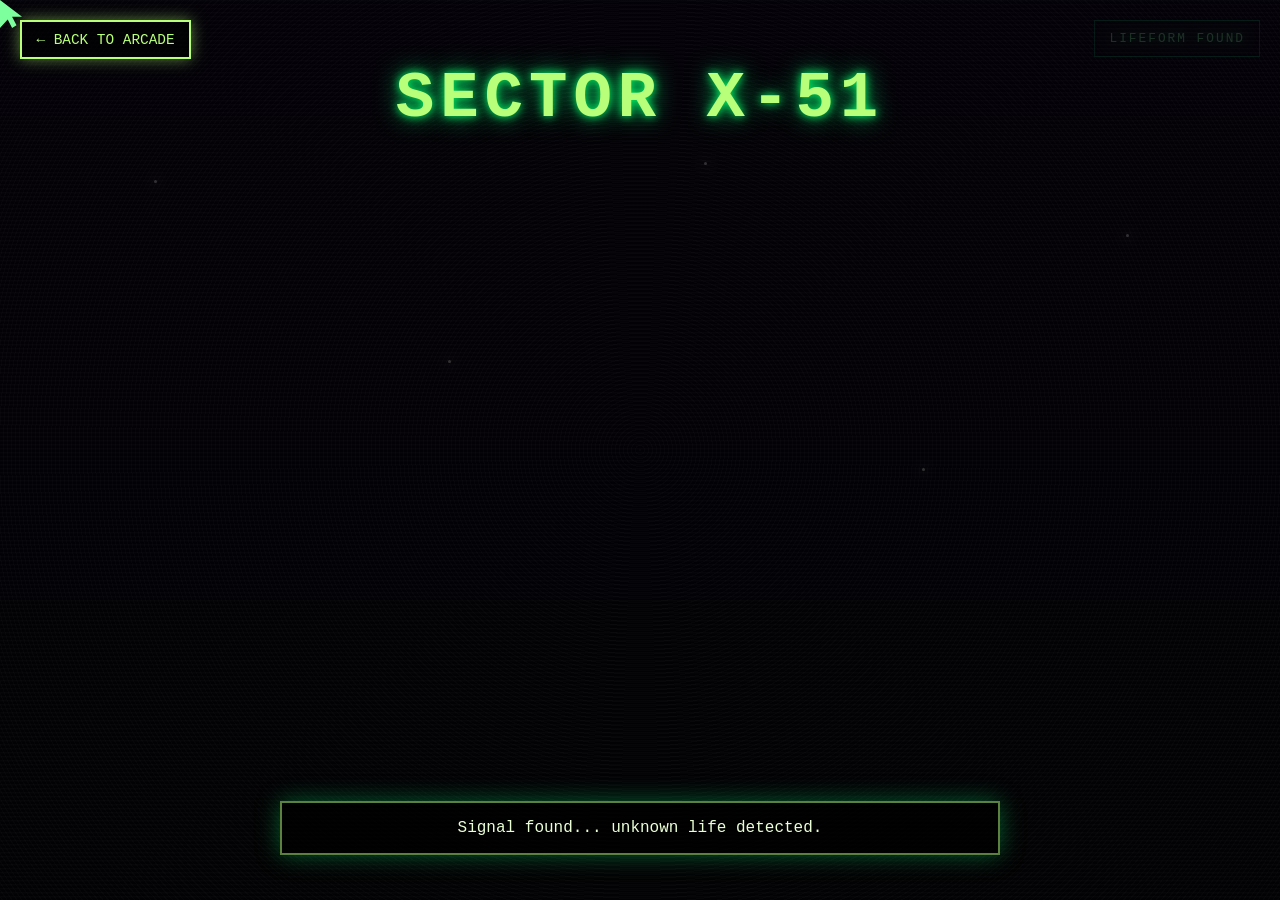
==== alien-room.html @ eb1b7b01 "Add files via upload" ====
<!DOCTYPE html>
<html lang="en">
<head>
  <meta charset="UTF-8" />
  <meta name="viewport" content="width=device-width, initial-scale=1.0"/>

  <title>Alien Room</title>

  <link rel="stylesheet" href="../arcade.css" />
</head>

<body>

  <div class="custom-cursor"></div>
  <main class="alien-room">

  <main class="alien-room">

    <div class="scanlines"></div>
    <div class="pixel-noise">
        <div class="space-stars">

  <span></span>
  <span></span>
  <span></span>
  <span></span>
  <span></span>

</div>

<div class="alien-radar">
  LIFEFORM FOUND
</div>

<audio
  id="alienAmbient"
  src="../assets/audio/alien/alien-ambient.mp3"
  loop
></audio>
    </div>

    <a href="../index.html" class="back-button">
      ← BACK TO ARCADE
    </a>

    <h1 class="alien-title">
      SECTOR X-51
    </h1>

    <div class="alien-dialogue">
      Signal found... unknown life detected.
    </div>

  </main>

  <script src="../script.js"></script>

</body>
</html>
---- arcade.css ----
* {
  margin: 0;
  padding: 0;
  box-sizing: border-box;
}

body {
  min-height: 100vh;
  overflow: hidden;
  font-family: "Courier New", monospace;
  background: #05010a;
  color: white;
}

html,
body {
  cursor: auto;
}

button,
a,
.hotspot,
.jungle-zone {
  cursor: pointer;
}

/* =========================
   PS1 LOADING SCREEN
========================= */

#loadingScreen {
  position: fixed;
  inset: 0;
  z-index: 9999;

  background: black;

  display: flex;
  justify-content: center;
  align-items: center;

  transition: opacity 1s ease;
}

.loading-content {
  text-align: center;

  color: #b8ff7a;

  font-family: "Courier New", monospace;

  font-size: 1rem;

  text-shadow:
    0 0 8px #00ff66,
    0 0 18px #00ff66;

  line-height: 2;
}

.loading-content p {
  animation: loadingBlink 1s infinite;
}

.loading-content p:nth-child(2) {
  animation-delay: 0.2s;
}

.loading-content p:nth-child(3) {
  animation-delay: 0.4s;
}

@keyframes loadingBlink {
  0%, 100% {
    opacity: 1;
  }

  50% {
    opacity: 0.4;
  }
}

.arcade-room {
  position: relative;
  width: 100vw;
  height: 100vh;
  overflow: hidden;

  background:
    radial-gradient(circle at center, rgba(255, 0, 180, 0.25), transparent 35%),
    linear-gradient(to top, #110019, #05010a 70%);
}

.arcade-room::before {
  content: "";
  position: absolute;
  inset: 0;
  background:
    radial-gradient(circle at center, rgba(255, 0, 200, 0.22), transparent 35%),
    radial-gradient(circle at bottom, rgba(0, 255, 255, 0.12), transparent 45%);
  pointer-events: none;
  z-index: 1;
}

.arcade-room::after {
  content: "";
  position: absolute;
  left: 0;
  bottom: -5%;
  width: 100%;
  height: 35%;
  background:
    linear-gradient(rgba(255,255,255,0.07) 1px, transparent 1px),
    linear-gradient(90deg, rgba(255,255,255,0.07) 1px, transparent 1px);
  background-size: 55px 55px;
  transform: perspective(450px) rotateX(60deg);
  transform-origin: bottom;
  opacity: 0.35;
  z-index: 2;
  pointer-events: none;
}

.grain {
  position: absolute;
  inset: 0;
  background-image:
    repeating-radial-gradient(circle at 10% 20%, rgba(255,255,255,0.04) 0 1px, transparent 1px 3px);
  opacity: 0.22;
  mix-blend-mode: screen;
  pointer-events: none;
  z-index: 30;
}

.fog {
  position: absolute;
  width: 70%;
  height: 35%;
  border-radius: 50%;
  background: rgba(255, 255, 255, 0.08);
  filter: blur(50px);
  pointer-events: none;
  z-index: 3;
}

.fog-one {
  left: -15%;
  bottom: 12%;
  animation: driftOne 12s ease-in-out infinite alternate;
}

.fog-two {
  right: -20%;
  top: 30%;
  animation: driftTwo 15s ease-in-out infinite alternate;
}

.neon-sign {
  position: absolute;
  top: 7%;
  left: 50%;
  transform: translateX(-50%);
  font-size: clamp(2rem, 6vw, 5rem);
  letter-spacing: 4px;
  color: #ff4fd8;
  text-align: center;
  text-shadow:
    0 0 8px #ff4fd8,
    0 0 20px #ff4fd8,
    0 0 45px #7c00ff;
  animation: flicker 3.5s infinite;
  z-index: 10;
}

.hotspot {
  position: absolute;
  border: 1px solid rgba(255,255,255,0.25);
  background: rgba(0, 0, 0, 0.28);
  color: white;
  cursor: pointer;
  border-radius: 22px;
  padding: 0.9rem;
  font-size: 4rem;
  text-decoration: none;
  backdrop-filter: blur(4px);
  box-shadow:
    0 0 18px rgba(255, 0, 200, 0.35),
    inset 0 0 18px rgba(255,255,255,0.06);
  transition: 0.25s ease;
  z-index: 15;
}

.hotspot.door {
  position: absolute;

  left: 72%;
  top: 46%;

  width: 90px;
  height: 120px;

  display: flex;
  justify-content: center;
  align-items: center;

  font-size: 4rem;

  line-height: 1;

  padding: 0;

  text-decoration: none;

  z-index: 20;
}

.hotspot:hover {
  box-shadow:
    0 0 35px rgba(0, 255, 255, 0.75),
    inset 0 0 20px rgba(255,255,255,0.1);
}

.arcade-machine {
  left: 40%;
  top: 38%;
  transform: translateX(-50%);
  font-size: 7rem;
}

.arcade-machine:hover {
  transform: translateX(-50%) scale(1.08);
}

.jungle-poster {
  left: 12%;
  top: 31%;
}

.jungle-poster:hover {
  transform: scale(1.08) rotate(-2deg);
}

.radio {
  left: 18%;
  bottom: 17%;
}

.radio:hover {
  transform: scale(1.08);
}

.npc {
  left: 50%;
  bottom: 18%;
  transform: translateX(-50%);
  font-size: 4.5rem;
  animation: floatNpc 2.5s ease-in-out infinite;
}

.npc:hover {
  transform: translateX(-50%) scale(1.1);
}

.exit-door {
  right: 12%;
  bottom: 20%;
}

.exit-door:hover {
  transform: scale(1.08);
}

.dialogue-box {
  position: absolute;
  left: 50%;
  bottom: 5%;
  transform: translateX(-50%);
  width: min(90%, 680px);
  padding: 1rem 1.2rem;
  background: rgba(0, 0, 0, 0.78);
  border: 2px solid #ff4fd8;
  border-radius: 18px;
  color: #dffcff;
  text-align: center;
  font-size: 1rem;
  line-height: 1.5;
  box-shadow: 0 0 28px rgba(255, 79, 216, 0.5);
  z-index: 25;
}

@keyframes crtFlicker {

  0% {
    opacity: 0.92;
  }

  20% {
    opacity: 1;
  }

  40% {
    opacity: 0.88;
  }

  60% {
    opacity: 0.95;
  }

  80% {
    opacity: 0.9;
  }

  100% {
    opacity: 1;
  }

}

@keyframes crtGlow {

  0%, 100% {
    box-shadow:
      0 0 12px rgba(114, 134, 77, 0.25),
      inset 0 0 15px rgba(114, 134, 77, 0.12);
  }

  50% {
    box-shadow:
      0 0 28px rgba(114, 134, 77, 0.6),
      inset 0 0 25px rgba(114, 134, 77, 0.25);
  }

}

@keyframes flicker {
  0%, 100% {
    opacity: 1;
  }

  45% {
    opacity: 0.85;
  }

  50% {
    opacity: 0.35;
  }

  55% {
    opacity: 1;
  }
}

@keyframes floatNpc {
  0%, 100% {
    translate: 0 0;
  }

  50% {
    translate: 0 -10px;
  }
}

@keyframes driftOne {
  from {
    transform: translateX(0);
  }

  to {
    transform: translateX(120px);
  }
}

@keyframes driftTwo {
  from {
    transform: translateX(0);
  }

  to {
    transform: translateX(-140px);
  }
}

@media (max-width: 700px) {
  .neon-sign {
    top: 6%;
    font-size: 2.1rem;
  }

  .hotspot {
    font-size: 2.4rem;
    padding: 0.7rem;
  }

  .arcade-machine {
    top: 35%;
    font-size: 5rem;
  }

  .jungle-poster {
    left: 7%;
    top: 30%;
  }

  .radio {
    left: 9%;
    bottom: 22%;
  }

  .exit-door {
    right: 8%;
    bottom: 23%;
  }

  .npc {
    bottom: 17%;
    font-size: 3.4rem;
  }

  .dialogue-box {
    bottom: 4%;
    font-size: 0.85rem;
  }
}

/* =========================
   JUNGLE MIX ROOM
========================= */

.jungle-room {
  position: relative;
  width: 100vw;
  height: 100vh;
  overflow: hidden;
  font-family: "Courier New", monospace;
  color: #b8ff7a;

  background:
    linear-gradient(rgba(0, 0, 0, 0.15), rgba(0, 0, 0, 0.55)),
    url("./rooms/img/ChatGPT\ Image\ May\ 17\,\ 2026\,\ 07_17_10\ PM.png") no-repeat center center/cover;

  background-size: cover;
  background-position: center;
  background-repeat: no-repeat;
}

/* CRT scanlines */
.scanlines {
  position: absolute;
  inset: 0;
  background: repeating-linear-gradient(
    to bottom,
    rgba(255, 255, 255, 0.05) 0px,
    rgba(255, 255, 255, 0.05) 1px,
    transparent 2px,
    transparent 4px
  );
  pointer-events: none;
  z-index: 20;
  opacity: 0.35;
}

/* pixel noise */
.pixel-noise {
  position: absolute;
  inset: 0;
  z-index: 21;
  pointer-events: none;
  opacity: 0.18;
  background-image:
    repeating-radial-gradient(circle, rgba(255,255,255,0.08) 0 1px, transparent 1px 4px);
  mix-blend-mode: screen;
}

/* fog glow */
.jungle-fog {
  position: absolute;
  inset: 0;
  background:
    radial-gradient(circle at 30% 70%, rgba(34, 255, 0, 0.18), transparent 35%),
    radial-gradient(circle at 80% 30%, rgba(191, 0, 255, 0.18), transparent 35%);
  filter: blur(6px);
  pointer-events: none;
  z-index: 2;
}

/* back button */
.back-button {
  position: absolute;
  top: 20px;
  left: 20px;
  z-index: 30;
  color: #b8ff7a;
  text-decoration: none;
  font-size: 0.9rem;
  background: rgba(0, 0, 0, 0.65);
  border: 2px solid #b8ff7a;
  padding: 0.6rem 0.9rem;
  box-shadow: 0 0 15px rgba(184, 255, 122, 0.5);
  transition: 0.25s ease;
}

.back-button:hover {
  background: rgba(184, 255, 122, 0.15);
  box-shadow: 0 0 20px rgba(184, 255, 122, 0.8);
}

/* title */
.jungle-title {
  position: absolute;
  top: 7%;
  left: 50%;
  transform: translateX(-50%);
  z-index: 30;
  font-size: clamp(1.7rem, 5vw, 4.2rem);
  text-align: center;
  color: #b8ff7a;
  text-shadow:
    0 0 8px #b8ff7a,
    0 0 20px #00ff66,
    3px 3px 0 #220033;
}

/* press x / tap */
.press-x {
  position: absolute;
  top: 18%;
  left: 50%;
  transform: translateX(-50%);
  z-index: 30;
  font-size: 1rem;
  color: #ffffff;
  text-shadow: 0 0 10px #00ff66;
  animation: blinkText 1.1s infinite;
}

.ps-button {
  position: absolute;
  top: 18%;
  left: 50%;
  transform: translateX(-50%);
  z-index: 40;

  background: transparent;
  border: none;

  color: #d8ffb8;
  font-family: "Courier New", monospace;
  font-size: 1rem;
  letter-spacing: 3px;

  cursor: pointer;

  text-shadow:
    0 0 6px #00ff66,
    0 0 15px #00ff66,
    0 0 25px rgba(184,255,122,0.7);

  transition: 0.25s ease;
}

.ps-button:hover {
  transform: translateX(-50%) scale(1.08);

  text-shadow:
    0 0 10px #00ff66,
    0 0 25px #00ff66,
    0 0 40px rgba(184,255,122,1);
}

.mobile-text {
  display: none;
}

/* PS1 HUD */
.ps1-hud {
  position: absolute;
  left: 20px;
  bottom: 110px;
  z-index: 31;
  display: flex;
  flex-direction: column;
  gap: 6px;
  font-size: 0.8rem;
  color: #d8ffb8;
  text-shadow: 0 0 8px #00ff66;
  background: rgba(0, 0, 0, 0.55);
  border: 1px solid rgba(184, 255, 122, 0.5);
  padding: 0.6rem 0.8rem;
}

/* clickable zones */
.jungle-zone {
  position: absolute;
  z-index: 25;

  border: 2px solid rgba(184, 255, 122, 0.18);

  background: rgba(0, 0, 0, 0.08);

  color: rgba(114, 134, 77, 0.55);

  font-size: 0.9rem;
  font-weight: bold;
  letter-spacing: 2px;

  display: flex;
  justify-content: center;
  align-items: center;

  text-shadow:
    0 0 6px rgba(114, 134, 77, 0.6);

  cursor: pointer;

  border-radius: 10px;

  transition: 0.2s ease;
}

.jungle-zone:hover {
  transform: scale(1.02);
 }

/* zones desktop */
.crt-zone {
 left: 39%;
    top: 34%;
    width: 21%;
    height: 30%;
    animation: crtFlicker 0.12s infinite, crtGlow 3s ease-in-out infinite;
}


.crt-mix-image {
  position: absolute;

  inset: 0;

  width: 100%;
  height: 100%;

  object-fit: cover;

  opacity: 0.88;

  filter:
    contrast(1.15)
    saturate(1)
    brightness(1.1);

  z-index: 1;
}


.crt-screen {
  position: relative;

  width: 100%;
  height: 100%;

  overflow: hidden;

  border-radius: 8px;

  background:
    radial-gradient(
      circle at center,
      rgba(114,134,77,0.15),
      black 85%
    );

  box-shadow:
    inset 0 0 25px rgba(114,134,77,0.25);
}

/* CRT STATIC */

.crt-static {
  position: absolute;

  inset: 0;

  z-index: 2;

  opacity: 0.08;

  background-image:
    repeating-radial-gradient(
      circle,
      rgba(255,255,255,0.08) 0 1px,
      transparent 1px 4px
    );

  animation: staticMove 0.25s infinite linear;
}

/* CRT CONTENT */

.crt-content {
  position: relative;

  z-index: 3;

  width: 100%;
  height: 100%;

  display: flex;
  flex-direction: column;

  justify-content: center;
  align-items: center;

  text-align: center;

  padding: 10px;

  color: #d8ff9e;

  text-shadow:
    0 0 10px rgba(216,255,158,0.9),
    0 0 20px rgba(216,255,158,0.45);
}

/* NOW PLAYING */

.crt-now-playing {
  font-size: 0.8rem;

  letter-spacing: 3px;

  color: #f2ffd0;

  margin-bottom: 4px;

  text-shadow:
    0 0 12px rgba(242,255,208,1);
}

/* TRACK NAME */

#crtTrackName {
  font-size: 1.3rem;

  color: white;

  margin: 4px 0;

  text-shadow:
    0 0 16px rgba(255,255,255,0.9),
    0 0 28px rgba(210,255,140,0.45);
}

/* STATUS */

.crt-status {
  font-size: 0.65rem;

  letter-spacing: 2px;

  color: rgba(255,255,255,0.8);
}

/* STATIC ANIMATION */

@keyframes staticMove {

  0% {
    transform: translateY(0px);
  }

  100% {
    transform: translateY(-4px);
  }

}

.mix-one {
  left: 18%;
  top: 45%;
  width: 14%;
  height: 18%;
}

.mix-two {
  right: 16%;
  top: 45%;
  width: 14%;
  height: 18%;
}

.boombox-zone {
  left: 39%;
  bottom: 20%;

  width: 22%;
  height: 13%;

  background:
    linear-gradient(rgba(0,0,0,0.35), rgba(0,0,0,0.35)),
    url("./rooms/img/cherry-blossom-mix.png");

  background-size: cover;
  background-position: center;
  background-repeat: no-repeat;

  border: 2px solid rgba(114,134,77,0.25);

  box-shadow:
    0 0 15px rgba(114,134,77,0.25);

  overflow: hidden;

  color: transparent;
}

.npc-zone {
  right: 26%;
  bottom: 22%;
  width: 10%;
  height: 18%;
}

.secret-zone {
  left: 5%;
  bottom: 8%;
  width: 10%;
  height: 12%;
}

/* equalizer */
.equalizer {
  position: absolute;
  right: 30px;
  bottom: 115px;
  z-index: 31;
  display: flex;
  align-items: end;
  gap: 5px;
  height: 45px;
  padding: 8px;
  background: rgba(0,0,0,0.55);
  border: 1px solid rgba(184,255,122,0.5);
}

.equalizer span {
  width: 8px;
  height: 15px;
  background: #b8ff7a;
  box-shadow: 0 0 10px #00ff66;
  animation: eqMove 0.7s infinite ease-in-out;
}

.equalizer span:nth-child(2) {
  animation-delay: 0.1s;
}

.equalizer span:nth-child(3) {
  animation-delay: 0.2s;
}

.equalizer span:nth-child(4) {
  animation-delay: 0.3s;
}

.equalizer span:nth-child(5) {
  animation-delay: 0.4s;
}

/* dialogue */
.jungle-dialogue {
  position: absolute;
  left: 50%;
  bottom: 5%;
  transform: translateX(-50%);
  width: min(90%, 720px);
  z-index: 35;
  padding: 1rem 1.2rem;
  background: rgba(0, 0, 0, 0.8);
  border: 2px solid #b8ff7a;
  color: #eaffd5;
  text-align: center;
  font-size: 1rem;
  line-height: 1.5;
  box-shadow: 0 0 25px rgba(184, 255, 122, 0.45);
}
.selected-mix {
  background: rgba(114, 134, 77, 0.35) !important;
  box-shadow:
    0 0 25px rgba(114, 134, 77, 0.9),
    inset 0 0 20px rgba(114, 134, 77, 0.4) !important;
}

/* animations */
@keyframes blinkText {
  0%, 100% {
    opacity: 1;
  }

  50% {
    opacity: 0.25;
  }
}

@keyframes eqMove {
  0%, 100% {
    height: 10px;
  }

  50% {
    height: 42px;
  }
}

/* =========================
   MOBILE
========================= */

@media (max-width: 700px) {

  .desktop-text {
    display: none;
  }

  .mobile-text {
    display: block;
  }

  .jungle-title {
    top: 9%;
    font-size: 1.8rem;
  }

  .press-x {
    top: 17%;
    font-size: 0.8rem;
  }

  .back-button {
    font-size: 0.75rem;
    padding: 0.45rem 0.65rem;
  }

  .jungle-dialogue {
    bottom: 4%;
    font-size: 0.85rem;
  }

  .ps1-hud {
    left: 12px;
    bottom: 92px;
    font-size: 0.65rem;
    padding: 0.45rem 0.6rem;
  }

  .equalizer {
    right: 12px;
    bottom: 95px;
    height: 35px;
  }

  .equalizer span {
    width: 6px;
  }

  .crt-zone {
    left: 35%;
    top: 37%;
    width: 30%;
    height: 17%;
  }

  .mix-one {
    left: 8%;
    top: 48%;
    width: 20%;
    height: 16%;
  }

  .mix-two {
    right: 8%;
    top: 48%;
    width: 20%;
    height: 16%;
  }

  .boombox-zone:hover {
  transform: scale(1.02);

  filter:
    brightness(1.08)
    contrast(1.05);

  box-shadow:
    0 0 12px rgba(114,134,77,0.18);
}

  .npc-zone {
    right: 18%;
    bottom: 25%;
    width: 16%;
    height: 16%;
  }

  .secret-zone {
    left: 3%;
    bottom: 9%;
    width: 16%;
    height: 10%;
  }
}

* {
  cursor: url("./rooms/img/assets/images/olive-ps1-cursor.png"), auto !important;
}

* {
  cursor: none !important;
}

.custom-cursor {
  position: fixed;

  width: 22px;
  height: 28px;

  background: white;

  clip-path:
    polygon(
      0 0,
      0 100%,
      35% 70%,
      55% 100%,
      75% 90%,
      55% 60%,
      100% 60%
    );

  z-index: 99999;

  pointer-events: none;

  transition:
    background 0.2s ease,
    filter 0.2s ease;

  filter:
    drop-shadow(0 0 5px rgba(255,255,255,0.7));
}

.custom-cursor {
  position: fixed;

  width: 22px;
  height: 28px;

  background: white;

  clip-path:
    polygon(
      0 0,
      0 100%,
      35% 70%,
      55% 100%,
      75% 90%,
      55% 60%,
      100% 60%
    );

  z-index: 99999;

  pointer-events: none;

  transition:
    background 0.2s ease,
    filter 0.2s ease;

  filter:
    drop-shadow(0 0 5px rgba(255,255,255,0.7));
}

/* MAIN ROOM */

body:has(.arcade-room) .custom-cursor {
  background: #ff66d9;

  filter:
    drop-shadow(0 0 8px rgba(255,0,200,0.9));
}

body:has(.rhythm-room) .custom-cursor {
  background: #ffcf7a;

  filter:
    drop-shadow(0 0 8px rgba(255,180,80,0.9));
}

body:has(.depth-room) .custom-cursor {
  background: #b4d9ff;

  filter:
    drop-shadow(0 0 8px rgba(180,220,255,0.9));
}

body:has(.alien-room) .custom-cursor {
  background: #7dff9e;

  filter:
    drop-shadow(0 0 8px rgba(0,255,120,0.9));
}
/* =========================
   VHS / FIREFLY PARTICLES
========================= */

.vhs-particles {
  position: absolute;

  inset: 0;

  z-index: 4;

  pointer-events: none;

  overflow: hidden;
}

.vhs-particles span {
  position: absolute;

  width: 6px;
  height: 6px;

  background: rgba(210, 255, 140, 0.85);

  border-radius: 50%;

  filter: blur(2px);

  box-shadow:
    0 0 12px rgba(210,255,140,0.8),
    0 0 22px rgba(210,255,140,0.45);

  animation:
    floatParticle 9s infinite linear,
    particlePulse 3s infinite ease-in-out;
}

/* particle positions */

.vhs-particles span:nth-child(1) {
  left: 10%;
  top: 80%;
  animation-delay: 0s;
}

.vhs-particles span:nth-child(2) {
  left: 25%;
  top: 65%;
  animation-delay: 1.5s;
}

.vhs-particles span:nth-child(3) {
  left: 40%;
  top: 90%;
  animation-delay: 3s;
}

.vhs-particles span:nth-child(4) {
  left: 60%;
  top: 70%;
  animation-delay: 0.8s;
}

.vhs-particles span:nth-child(5) {
  left: 75%;
  top: 85%;
  animation-delay: 2.2s;
}

.vhs-particles span:nth-child(6) {
  left: 88%;
  top: 75%;
  animation-delay: 4s;
}

.vhs-particles span:nth-child(7) {
  left: 50%;
  top: 78%;
  animation-delay: 5s;
}

/* floating movement */

@keyframes floatParticle {

  0% {
    transform:
      translateY(0)
      translateX(0);

    opacity: 0;
  }

  15% {
    opacity: 0.85;
  }

  100% {
    transform:
      translateY(-420px)
      translateX(35px);

    opacity: 0;
  }

}

/* glowing pulse */

@keyframes particlePulse {

  0%, 100% {

    box-shadow:
      0 0 8px rgba(210,255,140,0.45),
      0 0 18px rgba(210,255,140,0.25);

  }

  50% {

    box-shadow:
      0 0 16px rgba(210,255,140,1),
      0 0 32px rgba(210,255,140,0.65);

  }

}

/* =========================
   RHYTHM ROOM
========================= */

.rhythm-room {
  position: relative;

  width: 100vw;
  height: 100vh;

  overflow: hidden;

  font-family: "Courier New", monospace;

  background:
    linear-gradient(
      rgba(255,180,80,0.15),
      rgba(255,120,0,0.25)
    ),
    url("./rooms/img/beachlove.png") no-repeat center center/cover;

  color: #ffe8b8;
}

/* TITLE */

.rhythm-title {
  position: absolute;

  top: 4%;
  left: 50%;

  transform: translateX(-50%);

  z-index: 30;

  font-size: clamp(2rem, 5vw, 4.5rem);

  letter-spacing: 6px;

  color: #fff2c4;

  text-shadow:
    0 0 12px rgba(255,220,120,0.9),
    0 0 25px rgba(255,150,0,0.6);
}

/* MAIN SCREEN */

/* JUKEBOX SCREEN */

.jukebox-screen {
  position: absolute;

  left: 50%;
  top: 52%;

  transform: translate(-50%, -50%);

  width: 760px;
  height: 620px;

  background:
    linear-gradient(
      rgba(0,0,0,0.55),
      rgba(0,0,0,0.75)
    );

  border:
    3px solid rgba(255,220,120,0.4);

  border-radius: 22px;

  box-shadow:
    0 0 35px rgba(255,180,80,0.35);

  display: flex;

  flex-direction: column;

  justify-content: center;
  align-items: center;

  gap: 18px;

  z-index: 20;

  backdrop-filter: blur(6px);
}

/* SCREEN DISPLAY */

.music-display {
  position: relative;

  width: 92%;
  height: 78%;

  overflow: hidden;

  border-radius: 14px;

  border:
    2px solid rgba(255,220,120,0.35);

  box-shadow:
    inset 0 0 18px rgba(255,180,80,0.15),
    0 0 20px rgba(255,180,80,0.2);

  background: black;
}

/* IMAGE */

.music-display img {
  width: 100%;
  height: 100%;

  object-fit: cover;

  object-position: center;

  display: block;

  border-radius: 12px;

  image-rendering: pixelated;

  opacity: 0.98;
}

.music-display img {
  width: 100%;
  height: 100%;

  object-fit: cover;

  object-position: center;

  display: block;

  border-radius: 12px;

  image-rendering: pixelated;

  opacity: 0.98;
}

/* TRACK TEXT */

#rhythmTrack {
  position: absolute;

  bottom: 12px;
  left: 50%;

  transform: translateX(-50%);

  width: 90%;

  text-align: center;

  font-size: 1rem;

  color: white;

  text-shadow:
    0 0 10px rgba(255,220,120,0.8);

  letter-spacing: 2px;
}

/* ARROWS */
.arrow {
  position: absolute;

  top: 50%;

  transform: translateY(-50%);

  width: 90px;
  height: 90px;

  border-radius: 50%;

  border:
    2px solid rgba(255,220,120,0.4);

  background:
    rgba(0,0,0,0.55);

  color: #ffe8b8;

  font-size: 2.2rem;

  cursor: pointer;

  transition: 0.2s ease;

  text-shadow:
    0 0 10px rgba(255,220,120,0.8);

  box-shadow:
    0 0 18px rgba(255,180,80,0.25);

  z-index: 50;
}

.arrow:hover {
  transform:
    translateY(-50%)
    scale(1.08);

  color: white;

  box-shadow:
    0 0 25px rgba(255,200,120,0.5);
}

.left-arrow {
  left: -120px;
}

.right-arrow {
  right: -120px;
}
/* DIALOGUE */

.rhythm-dialogue {
  position: absolute;

  left: 50%;
  bottom: 1%;

  transform: translateX(-50%);

  width: min(90%, 680px);

  padding: 1rem 1.2rem;

  background: rgba(0,0,0,0.65);

  border:
    2px solid rgba(255,220,120,0.4);

  border-radius: 16px;

  color: #fff2c4;

  text-align: center;

  box-shadow:
    0 0 22px rgba(255,180,80,0.25);

  z-index: 25;
}

/* =========================
   SONG TRANSITION
========================= */

.music-display img {
  width: 100%;
  height: 100%;

  object-fit: cover;

  object-position: center;

  display: block;

  border-radius: 12px;

  image-rendering: pixelated;

  opacity: 0.98;

  transition:
    opacity 0.35s ease,
    transform 0.35s ease,
    filter 0.35s ease;
}

/* FLASH EFFECT */

.music-display.flash img {
  opacity: 0.25;

  transform: scale(1.03);

  filter:
    brightness(1.35)
    saturate(1.3);
}

/* FREE PLAY */

.free-play {
  position: fixed !important;

  top: 30px !important;
  right: 35px !important;

  z-index: 99999 !important;

  font-size: 1rem;

  color: #ffcf7a;

  letter-spacing: 3px;

  text-shadow:
    0 0 10px rgba(255,190,90,0.95),
    0 0 22px rgba(255,140,40,0.65),
    0 0 40px rgba(255,120,0,0.35);

  animation: freePlayBlink 1.2s infinite;

  pointer-events: none;
}

@keyframes freePlayBlink {

  0% {
    opacity: 1;
  }

  50% {
    opacity: 0.35;
  }

  100% {
    opacity: 1;
  }

}

/* =========================
   ARCADE INFO
========================= */

.arcade-info {
  position: absolute;

  left: 20px;
  bottom: 18px;

  display: flex;

  flex-direction: column;

  gap: 6px;

  z-index: 60;

  color: #fff0ba;

  font-size: 0.8rem;

  letter-spacing: 2px;

  text-shadow:
    0 0 12px rgba(255,220,120,0.8);
}

.arcade-info span {
  background: rgba(0,0,0,0.45);

  padding: 6px 10px;

  border-radius: 8px;

  border:
    1px solid rgba(255,220,120,0.25);
}

/* =========================
   SEAGULLS
========================= */

.seagulls {
  position: absolute;

  inset: 0;

  pointer-events: none;

  z-index: 5;
}

.seagulls span {
  position: absolute;

  color: rgba(255,255,255,0.85);

  font-size: 1.8rem;

  text-shadow:
    0 0 10px rgba(255,255,255,0.45);

  animation: flyAcross linear infinite;
}

/* BIRD 1 */

.seagulls span:nth-child(1) {

  top: 14%;

  animation-duration: 18s;

}

/* BIRD 2 */

.seagulls span:nth-child(2) {

  top: 24%;

  animation-duration: 24s;

  animation-delay: 4s;

}

/* BIRD 3 */

.seagulls span:nth-child(3) {

  top: 18%;

  animation-duration: 20s;

  animation-delay: 8s;

}

/* FLYING */

@keyframes flyAcross {

  0% {

    transform:
      translateX(-200px);

    opacity: 0;

  }

  10% {

    opacity: 1;

  }

  90% {

    opacity: 1;

  }

  100% {

    transform:
      translateX(120vw);

    opacity: 0;

  }
}

/* =========================
   RHYTHM ROOM POLISH
========================= */

.jukebox-screen {
  animation: softJukeboxGlow 3s infinite ease-in-out;
}

.screen-pulse {
  transform: translate(-50%, -50%) scale(1.02) !important;
  filter: brightness(1.15);
}

@keyframes softJukeboxGlow {
  0%, 100% {
    box-shadow:
      0 0 35px rgba(255,180,80,0.35);
  }

  50% {
    box-shadow:
      0 0 55px rgba(255,190,90,0.55);
  }
}

/* CLOUDS */

.moving-clouds {
  position: absolute;
  inset: 0;
  pointer-events: none;
  z-index: 4;
  overflow: hidden;
}

.moving-clouds span {
  position: absolute;
  width: 180px;
  height: 55px;
  background: rgba(255, 235, 190, 0.28);
  border-radius: 50%;
  filter: blur(18px);
  animation: cloudDrift 26s linear infinite;
}

.moving-clouds span:nth-child(1) {
  top: 14%;
  left: -220px;
}

.moving-clouds span:nth-child(2) {
  top: 28%;
  left: -320px;
  animation-delay: 8s;
}

.moving-clouds span:nth-child(3) {
  top: 20%;
  left: -420px;
  animation-delay: 15s;
}

@keyframes cloudDrift {
  from {
    transform: translateX(0);
  }

  to {
    transform: translateX(140vw);
  }
}

/* PIXEL DANCERS */

.pixel-dancers {
  position: absolute;
  left: 50%;
  bottom: 13%;
  transform: translateX(-50%);
  z-index: 55;
  display: flex;
  gap: 28px;
  font-size: 2.2rem;
  pointer-events: none;
}

.pixel-dancers span {
  animation: dancerBounce 0.65s infinite ease-in-out;
  filter: drop-shadow(0 0 8px rgba(255,190,90,0.7));
}

.pixel-dancers span:nth-child(2) {
  animation-delay: 0.25s;
}

@keyframes dancerBounce {
  0%, 100% {
    transform: translateY(0);
  }

  50% {
    transform: translateY(-10px);
  }
}

/* =========================
   DEPTH ROOM
========================= */

.depth-room {
  position: relative;

  width: 100vw;
  height: 100vh;

  overflow: hidden;

  background:
    radial-gradient(
      circle at center,
      rgba(40,40,60,0.8),
      black 80%
    );

  perspective: 1200px;
}

/* BACKGROUND */

.depth-background {
  position: absolute;

  inset: 0;

  background:
    url("./rooms/img/depth-bg.png")
    no-repeat center center/cover;

  opacity: 0.55;

  transform:
    scale(1.08);

  transition:
    transform 0.2s ease;
}

/* DEPTH LAYERS */

.depth-layer {
  position: absolute;

  inset: 0;

  pointer-events: none;

  transition:
    transform 0.15s ease;
}

.layer-one {
  background:
    radial-gradient(
      circle,
      rgba(120,180,255,0.12),
      transparent 60%
    );

  mix-blend-mode: screen;
}

.layer-two {
  background:
    linear-gradient(
      rgba(255,255,255,0.03),
      transparent
    );

  opacity: 0.6;
}

.layer-three {
  backdrop-filter: blur(2px);
}

/* LIGHT */

.depth-light {
  position: absolute;

  width: 420px;
  height: 420px;

  border-radius: 50%;

  background:
    radial-gradient(
      circle,
      rgba(180,220,255,0.18),
      transparent 70%
    );

  filter: blur(30px);

  left: 50%;
  top: 50%;

  transform:
    translate(-50%, -50%);
}

/* TITLE */

.depth-title {
  position: absolute;

  top: 10%;
  left: 50%;

  transform: translateX(-50%);

  color: white;

  font-size: clamp(2rem, 5vw, 5rem);

  letter-spacing: 8px;

  text-shadow:
    0 0 20px rgba(180,220,255,0.45);

  z-index: 30;
}

/* TEXT */

.depth-text {
  position: absolute;

  bottom: 12%;

  left: 50%;

  transform: translateX(-50%);

  color: rgba(255,255,255,0.8);

  letter-spacing: 3px;

  font-size: 1rem;

  z-index: 30;
}

/* =========================
   DEPTH ROOM EXTRAS
========================= */

.depth-room {
  animation: breathingRoom 6s infinite ease-in-out;
}

.depth-floating {
  position: absolute;
  inset: 0;
  z-index: 12;
  pointer-events: none;
}

.depth-floating span {
  position: absolute;
  color: rgba(180, 220, 255, 0.55);
  font-size: 3rem;
  text-shadow: 0 0 20px rgba(180,220,255,0.7);
  animation: floatDepth 8s infinite ease-in-out;
}

.depth-floating span:nth-child(1) {
  left: 18%;
  top: 30%;
}

.depth-floating span:nth-child(2) {
  right: 20%;
  top: 38%;
  animation-delay: 1.4s;
}

.depth-floating span:nth-child(3) {
  left: 35%;
  bottom: 22%;
  animation-delay: 2.6s;
}

.depth-floating span:nth-child(4) {
  right: 35%;
  bottom: 28%;
  animation-delay: 3.8s;
}

.depth-messages {
  position: absolute;
  left: 30px;
  bottom: 30px;
  z-index: 40;
  color: rgba(255,255,255,0.75);
  font-size: 0.8rem;
  letter-spacing: 2px;
  line-height: 1.8;
  text-shadow: 0 0 12px rgba(180,220,255,0.5);
}

.depth-messages p {
  opacity: 0;
  animation: messageFade 9s infinite;
}

.depth-messages p:nth-child(2) {
  animation-delay: 3s;
}

.depth-messages p:nth-child(3) {
  animation-delay: 6s;
}

@keyframes breathingRoom {
  0%, 100% {
    filter: brightness(1);
  }

  50% {
    filter: brightness(1.12);
  }
}

@keyframes floatDepth {
  0%, 100% {
    transform: translateY(0) rotate(0deg);
  }

  50% {
    transform: translateY(-28px) rotate(8deg);
  }
}

@keyframes messageFade {
  0%, 100% {
    opacity: 0;
  }

  20%, 45% {
    opacity: 1;
  }
}

.page-transition {
  position: fixed;
  inset: 0;
  background: black;
  z-index: 999999;
  pointer-events: none;
  opacity: 1;
  animation: pageFadeIn 1.1s ease forwards;
}

@keyframes pageFadeIn {
  from {
    opacity: 1;
  }

  to {
    opacity: 0;
  }
}

/* =========================
   ALIEN ROOM
========================= */

.alien-room {
  position: relative;

  width: 100vw;
  height: 100vh;

  overflow: hidden;

  font-family: "Courier New", monospace;

  background:
    linear-gradient(
      rgba(0,0,0,0.15),
      rgba(0,0,0,0.45)
    ),
    url("./rooms/img/alien-bg.png")
    no-repeat center center/cover;

  color: #b8ff7a;
}

/* TITLE */

.alien-title {
  position: absolute;

  top: 7%;
  left: 50%;

  transform: translateX(-50%);

  z-index: 30;

  font-size: clamp(2rem, 5vw, 5rem);

  letter-spacing: 6px;

  color: #b8ff7a;

  text-shadow:
    0 0 10px #00ff66,
    0 0 25px rgba(0,255,120,0.7);
}

/* DIALOGUE */

.alien-dialogue {
  position: absolute;

  left: 50%;
  bottom: 5%;

  transform: translateX(-50%);

  width: min(90%, 720px);

  padding: 1rem 1.2rem;

  background: rgba(0,0,0,0.75);

  border:
    2px solid rgba(184,255,122,0.5);

  color: #eaffd5;

  text-align: center;

  box-shadow:
    0 0 25px rgba(0,255,120,0.35);

  z-index: 35;
}

/* =========================
   ALIEN STARS
========================= */

.space-stars {
  position: absolute;

  inset: 0;

  overflow: hidden;

  pointer-events: none;

  z-index: 5;
}

.space-stars span {
  position: absolute;

  width: 3px;
  height: 3px;

  border-radius: 50%;

  background: white;

  box-shadow:
    0 0 10px white;

  animation:
    starFloat linear infinite;
}

.space-stars span:nth-child(1) {
  left: 12%;
  top: 20%;
  animation-duration: 8s;
}

.space-stars span:nth-child(2) {
  left: 35%;
  top: 40%;
  animation-duration: 12s;
}

.space-stars span:nth-child(3) {
  left: 55%;
  top: 18%;
  animation-duration: 10s;
}

.space-stars span:nth-child(4) {
  left: 72%;
  top: 52%;
  animation-duration: 14s;
}

.space-stars span:nth-child(5) {
  left: 88%;
  top: 26%;
  animation-duration: 9s;
}

@keyframes starFloat {

  0%, 100% {
    transform: translateY(0);
    opacity: 0.6;
  }

  50% {
    transform: translateY(-12px);
    opacity: 1;
  }

}

/* RADAR */

.alien-radar {
  position: absolute;

  top: 20px;
  right: 20px;

  z-index: 40;

  padding: 10px 14px;

  background:
    rgba(0,0,0,0.7);

  border:
    1px solid rgba(0,255,120,0.5);

  color:
    #7dff9e;

  letter-spacing: 2px;

  font-size: 0.8rem;

  text-shadow:
    0 0 12px rgba(0,255,120,0.8);

  animation:
    radarBlink 1.5s infinite;
}

@keyframes radarBlink {

  0%, 100% {
    opacity: 1;
  }

  50% {
    opacity: 0.45;
  }

}

.hotspot.alien {
  position: absolute;

  left: 58%;
  top: 22%;

  width: 90px;
  height: 90px;

  display: flex;
  justify-content: center;
  align-items: center;

  font-size: 4rem;

  line-height: 1;

  padding: 0;

  text-decoration: none;

  z-index: 20;
}

/* =========================
   FLOATING HOTSPOTS
========================= */

.hotspot {
  animation:
    floatHotspot 3.2s ease-in-out infinite;
}

/* EACH ICON DIFFERENT TIMING */

.arcade-machine {
  animation-delay: 0s;
}

.jungle-poster {
  animation-delay: 0.5s;
}

.alien {
  animation-delay: 1s;
}

.radio {
  animation-delay: 1.5s;
}

.door {
  animation-delay: 2s;
}

/* FLOAT */

@keyframes floatHotspot {

  0%, 100% {
    transform: translateY(0px);
  }

  50% {
    transform: translateY(-10px);
  }

}

/* =========================
   MOBILE
========================= */

@media (max-width: 768px) {

  /* MAIN TITLE */

  .neon-sign,
  .jungle-title,
  .rhythm-title,
  .depth-title,
  .alien-title {

    font-size: 2rem;

    text-align: center;

    width: 90%;
  }

  /* HOTSPOTS */

  .hotspot {

    font-size: 2.5rem;

    padding: 0.6rem;
  }

  /* MAIN ROOM ICONS */

  .arcade-machine {
    left: 12%;
    top: 52%;
  }

  .jungle-poster {
    left: 70%;
    top: 58%;
  }

  .alien {
    left: 68%;
    top: 18%;
  }

  .radio {
    left: 18%;
    top: 72%;
  }

  .door {
    left: 42%;
    top: 34%;
  }

  /* DIALOGUE BOXES */

  .dialogue-box,
  .jungle-dialogue,
  .rhythm-dialogue,
  .alien-dialogue {

    width: 88%;

    font-size: 0.9rem;

    bottom: 20px;

    left: 50%;

    transform: translateX(-50%);
  }

  /* JUKEBOX */

  .jukebox-screen {

    width: 92%;

    height: 58%;

    top: 52%;
  }

  .music-display {

    width: 92%;

    height: 72%;
  }

  /* ARROWS */

  .arrow {

    width: 65px;
    height: 65px;

    font-size: 1.4rem;
  }

  .left-arrow {

    left: -18px;
  }

  .right-arrow {

    right: -18px;
  }

  /* BPM + FREE PLAY */

  .arcade-info {

    left: 10px;

    bottom: 10px;

    font-size: 0.65rem;
  }

  .free-play {

    top: 14px !important;

    right: 14px !important;

    font-size: 0.75rem;
  }

  /* DEPTH TEXT */

  .depth-text {

    width: 90%;

    text-align: center;

    font-size: 0.9rem;
  }

  /* ALIEN RADAR */

  .alien-radar {

    font-size: 0.65rem;

    padding: 8px 10px;
  }

}
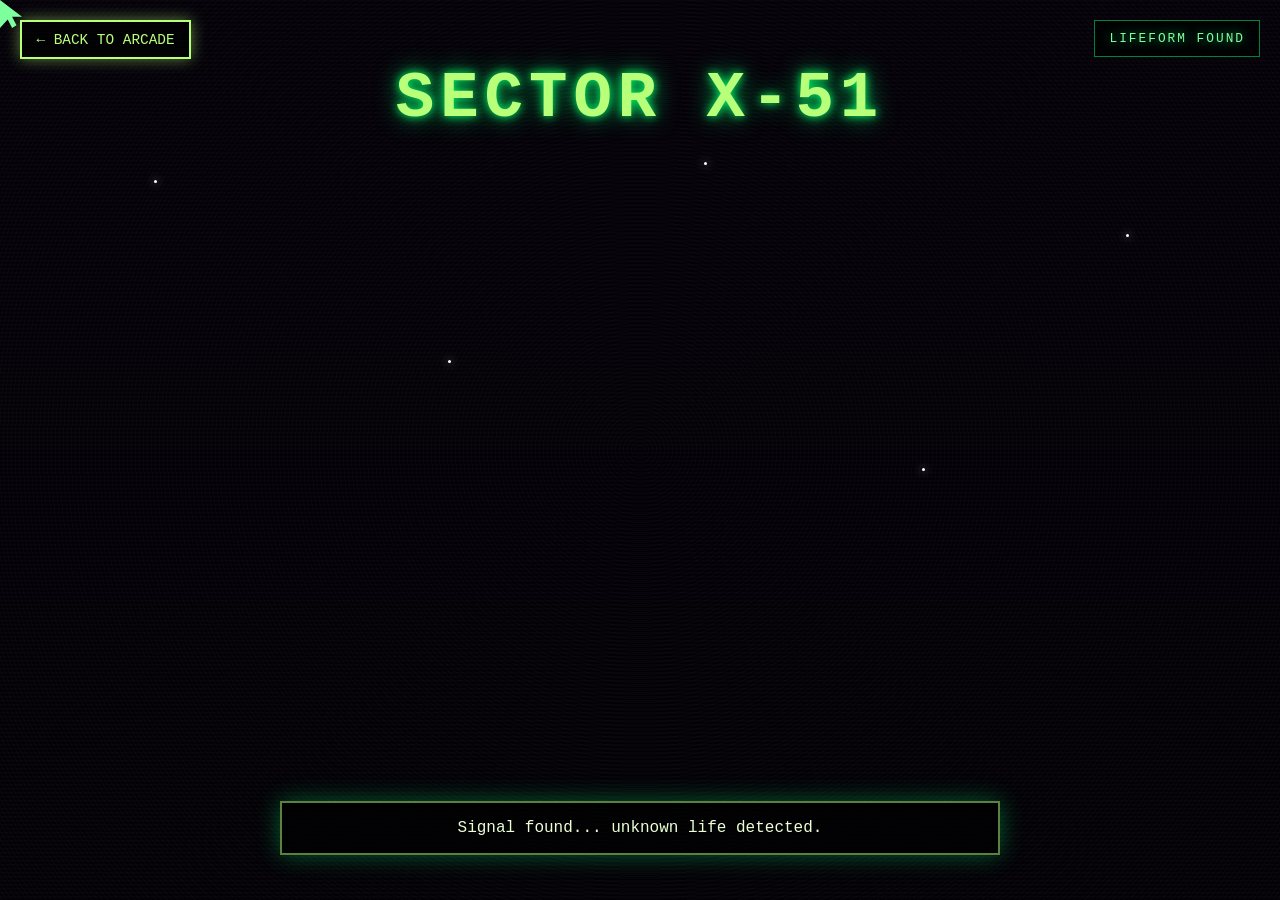
==== commit 99d10ec1: "Update alien-room.html" ====
--- a/alien-room.html
+++ b/alien-room.html
@@ -12,32 +12,29 @@
 <body>
 
   <div class="custom-cursor"></div>
-  <main class="alien-room">
 
   <main class="alien-room">
 
     <div class="scanlines"></div>
-    <div class="pixel-noise">
-        <div class="space-stars">
+    <div class="pixel-noise"></div>
 
-  <span></span>
-  <span></span>
-  <span></span>
-  <span></span>
-  <span></span>
+    <div class="space-stars">
+      <span></span>
+      <span></span>
+      <span></span>
+      <span></span>
+      <span></span>
+    </div>
 
-</div>
+    <div class="alien-radar">
+      LIFEFORM FOUND
+    </div>
 
-<div class="alien-radar">
-  LIFEFORM FOUND
-</div>
-
-<audio
-  id="alienAmbient"
-  src="../assets/audio/alien/alien-ambient.mp3"
-  loop
-></audio>
-    </div>
+    <audio
+      id="alienAmbient"
+      src="../assets/audio/alien/alien-ambient.mp3"
+      loop
+    ></audio>
 
     <a href="../index.html" class="back-button">
       ← BACK TO ARCADE
@@ -56,4 +53,4 @@
   <script src="../script.js"></script>
 
 </body>
-</html>+</html>
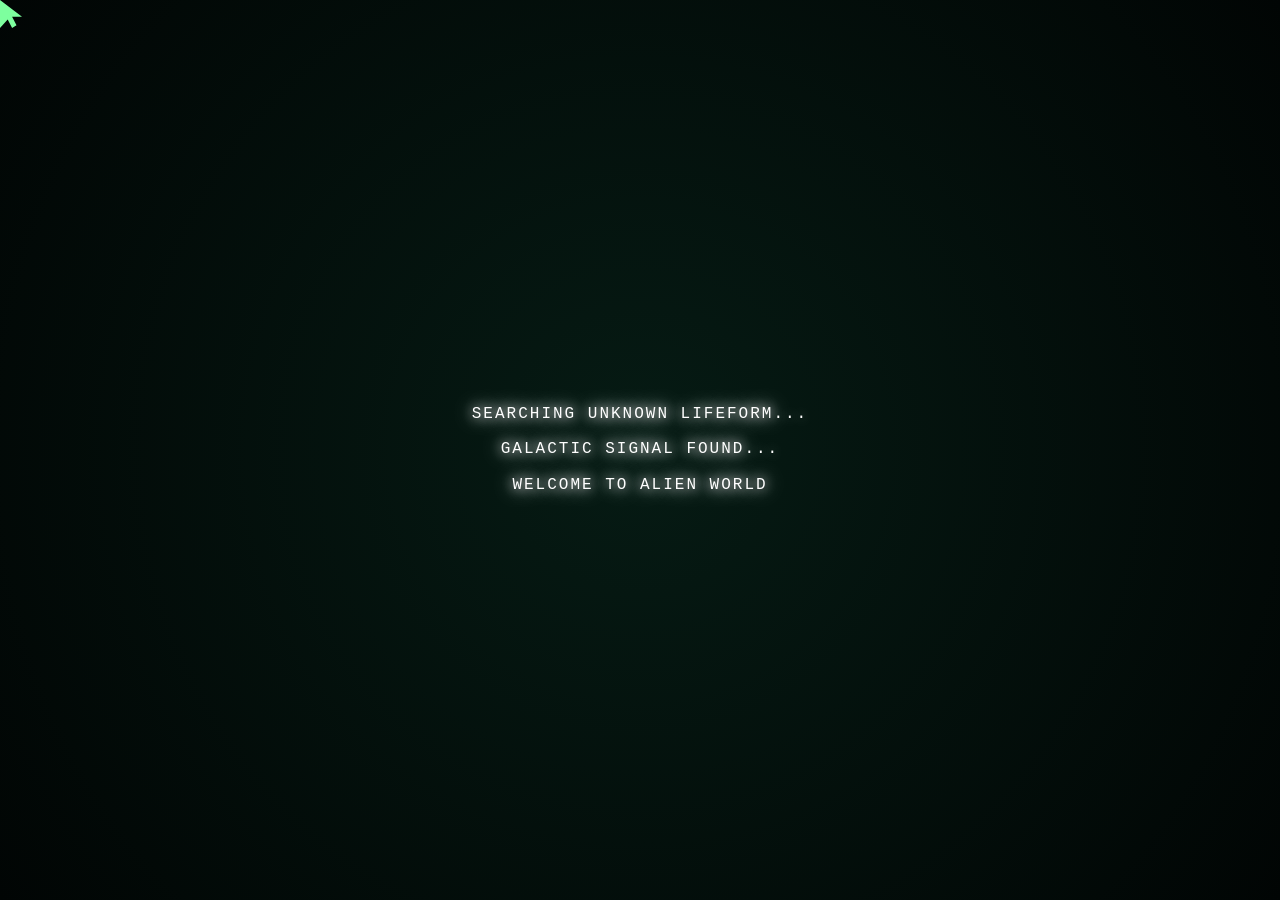
==== commit fe872c12: "Add files via upload" ====
--- a/alien-room.html
+++ b/alien-room.html
@@ -10,6 +10,16 @@
 </head>
 
 <body>
+
+  <div class="room-loader alien-loader">
+
+  <div id="roomLoader" class="room-loader alien-loader">
+  <div class="room-loader-content">
+    <p>SEARCHING UNKNOWN LIFEFORM...</p>
+    <p>GALACTIC SIGNAL FOUND...</p>
+    <p>WELCOME TO ALIEN WORLD</p>
+  </div>
+</div>
 
   <div class="custom-cursor"></div>
 
@@ -32,7 +42,7 @@
 
     <audio
       id="alienAmbient"
-      src="../assets/audio/alien/alien-ambient.mp3"
+      src="./asset audio/alien-world.mp3"
       loop
     ></audio>
 
@@ -53,4 +63,4 @@
   <script src="../script.js"></script>
 
 </body>
-</html>
+</html>
--- a/arcade.css
+++ b/arcade.css
@@ -1,93 +1,166 @@
+/* =========================
+   DREAM ARCADE - CLEAN STABLE CSS
+   Replace your whole arcade.css with this file.
+========================= */
+
 * {
   margin: 0;
   padding: 0;
   box-sizing: border-box;
 }
 
+html,
+body {
+  width: 100%;
+  min-height: 100%;
+}
+
 body {
   min-height: 100vh;
+  min-height: 100svh;
   overflow: hidden;
   font-family: "Courier New", monospace;
   background: #05010a;
   color: white;
 }
 
-html,
-body {
-  cursor: auto;
+@media screen and (min-width: 1025px) {
+  * {
+    cursor: none !important;
+  }
+}
+
+@media screen and (max-width: 1024px) {
+  * {
+    cursor: auto !important;
+  }
+
+  .custom-cursor {
+    display: none !important;
+  }
 }
 
 button,
 a,
 .hotspot,
-.jungle-zone {
+.jungle-zone,
+.arrow {
   cursor: pointer;
+  font-family: inherit;
 }
 
 /* =========================
-   PS1 LOADING SCREEN
+   CUSTOM CURSOR
 ========================= */
 
-#loadingScreen {
+.custom-cursor {
   position: fixed;
+  left: 0;
+  top: 0;
+  width: 22px;
+  height: 28px;
+  z-index: 9999999;
+  pointer-events: none;
+  background: white;
+  clip-path: polygon(
+    0 0,
+    0 100%,
+    35% 70%,
+    55% 100%,
+    75% 90%,
+    55% 60%,
+    100% 60%
+  );
+  filter: drop-shadow(0 0 6px rgba(255,255,255,0.75));
+}
+
+body:has(.arcade-room) .custom-cursor {
+  background: #ff66d9;
+  filter: drop-shadow(0 0 8px rgba(255,0,200,0.9));
+}
+
+body:has(.jungle-room) .custom-cursor {
+  background: #b8ff7a;
+  filter: drop-shadow(0 0 8px rgba(184,255,122,0.9));
+}
+
+body:has(.rhythm-room) .custom-cursor {
+  background: #ffcf7a;
+  filter: drop-shadow(0 0 8px rgba(255,180,80,0.9));
+}
+
+body:has(.alien-room) .custom-cursor {
+  background: #7dff9e;
+  filter: drop-shadow(0 0 8px rgba(0,255,120,0.9));
+}
+
+body:has(.depth-room) .custom-cursor {
+  background: #8fd3ff;
+  filter: drop-shadow(0 0 8px rgba(120,190,255,0.9));
+}
+
+/* =========================
+   SHARED EFFECTS
+========================= */
+
+.scanlines {
+  position: absolute;
   inset: 0;
-  z-index: 9999;
-
-  background: black;
-
-  display: flex;
-  justify-content: center;
-  align-items: center;
-
-  transition: opacity 1s ease;
-}
-
-.loading-content {
-  text-align: center;
-
+  background: repeating-linear-gradient(
+    to bottom,
+    rgba(255,255,255,0.05) 0px,
+    rgba(255,255,255,0.05) 1px,
+    transparent 2px,
+    transparent 4px
+  );
+  pointer-events: none;
+  z-index: 20;
+  opacity: 0.35;
+}
+
+.pixel-noise {
+  position: absolute;
+  inset: 0;
+  z-index: 21;
+  pointer-events: none;
+  opacity: 0.18;
+  background-image:
+    repeating-radial-gradient(circle, rgba(255,255,255,0.08) 0 1px, transparent 1px 4px);
+  mix-blend-mode: screen;
+}
+
+.back-button {
+  position: absolute;
+  top: 20px;
+  left: 20px;
+  z-index: 60;
   color: #b8ff7a;
-
-  font-family: "Courier New", monospace;
-
-  font-size: 1rem;
-
-  text-shadow:
-    0 0 8px #00ff66,
-    0 0 18px #00ff66;
-
-  line-height: 2;
-}
-
-.loading-content p {
-  animation: loadingBlink 1s infinite;
-}
-
-.loading-content p:nth-child(2) {
-  animation-delay: 0.2s;
-}
-
-.loading-content p:nth-child(3) {
-  animation-delay: 0.4s;
-}
-
-@keyframes loadingBlink {
-  0%, 100% {
-    opacity: 1;
-  }
-
-  50% {
-    opacity: 0.4;
-  }
-}
+  text-decoration: none;
+  font-size: 0.9rem;
+  background: rgba(0,0,0,0.65);
+  border: 2px solid #b8ff7a;
+  padding: 0.6rem 0.9rem;
+  box-shadow: 0 0 15px rgba(184,255,122,0.5);
+  transition: 0.25s ease;
+}
+
+.back-button:hover {
+  background: rgba(184,255,122,0.15);
+  box-shadow: 0 0 20px rgba(184,255,122,0.8);
+}
+
+/* =========================
+   MAIN ARCADE ROOM
+========================= */
 
 .arcade-room {
   position: relative;
   width: 100vw;
   height: 100vh;
+  height: 100svh;
   overflow: hidden;
-
   background:
-    radial-gradient(circle at center, rgba(255, 0, 180, 0.25), transparent 35%),
+    radial-gradient(circle at center, rgba(255,0,180,0.25), transparent 35%),
     linear-gradient(to top, #110019, #05010a 70%);
 }
 
@@ -96,8 +169,8 @@
   position: absolute;
   inset: 0;
   background:
-    radial-gradient(circle at center, rgba(255, 0, 200, 0.22), transparent 35%),
-    radial-gradient(circle at bottom, rgba(0, 255, 255, 0.12), transparent 45%);
+    radial-gradient(circle at center, rgba(255,0,200,0.22), transparent 35%),
+    radial-gradient(circle at bottom, rgba(0,255,255,0.12), transparent 45%);
   pointer-events: none;
   z-index: 1;
 }
@@ -136,7 +209,7 @@
   width: 70%;
   height: 35%;
   border-radius: 50%;
-  background: rgba(255, 255, 255, 0.08);
+  background: rgba(255,255,255,0.08);
   filter: blur(50px);
   pointer-events: none;
   z-index: 3;
@@ -174,99 +247,96 @@
 .hotspot {
   position: absolute;
   border: 1px solid rgba(255,255,255,0.25);
-  background: rgba(0, 0, 0, 0.28);
+  background: rgba(0,0,0,0.28);
   color: white;
-  cursor: pointer;
   border-radius: 22px;
   padding: 0.9rem;
   font-size: 4rem;
   text-decoration: none;
   backdrop-filter: blur(4px);
   box-shadow:
-    0 0 18px rgba(255, 0, 200, 0.35),
+    0 0 18px rgba(255,0,200,0.35),
     inset 0 0 18px rgba(255,255,255,0.06);
   transition: 0.25s ease;
   z-index: 15;
-}
-
-.hotspot.door {
-  position: absolute;
-
-  left: 72%;
-  top: 46%;
-
+  animation: floatHotspot 3.2s ease-in-out infinite;
+}
+
+.hotspot:hover {
+  box-shadow:
+    0 0 35px rgba(0,255,255,0.75),
+    inset 0 0 20px rgba(255,255,255,0.1);
+}
+
+.hotspot.arcade-machine {
+  left: 38%;
+  top: 45%;
+  transform: translateX(-50%);
+  font-size: 7rem;
+  animation-delay: 0s;
+}
+
+.hotspot.arcade-machine:hover {
+  transform: translateX(-50%) scale(1.08);
+}
+
+.hotspot.jungle-poster {
+  left: 12%;
+  top: 31%;
+  animation-delay: 0.5s;
+}
+
+.hotspot.jungle-poster:hover {
+  transform: scale(1.08) rotate(-2deg);
+}
+
+.hotspot.alien {
+  left: 58%;
+  top: 22%;
   width: 90px;
-  height: 120px;
-
+  height: 90px;
   display: flex;
   justify-content: center;
   align-items: center;
-
   font-size: 4rem;
-
   line-height: 1;
-
   padding: 0;
-
-  text-decoration: none;
-
   z-index: 20;
-}
-
-.hotspot:hover {
-  box-shadow:
-    0 0 35px rgba(0, 255, 255, 0.75),
-    inset 0 0 20px rgba(255,255,255,0.1);
-}
-
-.arcade-machine {
-  left: 40%;
-  top: 38%;
-  transform: translateX(-50%);
-  font-size: 7rem;
-}
-
-.arcade-machine:hover {
-  transform: translateX(-50%) scale(1.08);
-}
-
-.jungle-poster {
-  left: 12%;
-  top: 31%;
-}
-
-.jungle-poster:hover {
-  transform: scale(1.08) rotate(-2deg);
-}
-
-.radio {
+  animation-delay: 1s;
+}
+
+.hotspot.radio {
   left: 18%;
   bottom: 17%;
-}
-
-.radio:hover {
+  width: 90px;
+  height: 90px;
+  display: flex;
+  justify-content: center;
+  align-items: center;
+  font-size: 4rem;
+  line-height: 1;
+  padding: 0;
+  z-index: 20;
+  animation-delay: 1.5s;
+}
+
+.hotspot.radio:hover {
   transform: scale(1.08);
 }
 
-.npc {
-  left: 50%;
-  bottom: 18%;
-  transform: translateX(-50%);
-  font-size: 4.5rem;
-  animation: floatNpc 2.5s ease-in-out infinite;
-}
-
-.npc:hover {
-  transform: translateX(-50%) scale(1.1);
-}
-
-.exit-door {
-  right: 12%;
-  bottom: 20%;
-}
-
-.exit-door:hover {
-  transform: scale(1.08);
+.hotspot.door {
+  left: 65%;
+  top: 70%;
+  width: 90px;
+  height: 120px;
+  display: flex;
+  justify-content: center;
+  align-items: center;
+  font-size: 4rem;
+  line-height: 1;
+  padding: 0;
+  z-index: 20;
+  animation-delay: 2s;
 }
 
 .dialogue-box {
@@ -276,234 +346,79 @@
   transform: translateX(-50%);
   width: min(90%, 680px);
   padding: 1rem 1.2rem;
-  background: rgba(0, 0, 0, 0.78);
+  background: rgba(0,0,0,0.78);
   border: 2px solid #ff4fd8;
   border-radius: 18px;
   color: #dffcff;
   text-align: center;
   font-size: 1rem;
   line-height: 1.5;
-  box-shadow: 0 0 28px rgba(255, 79, 216, 0.5);
+  box-shadow: 0 0 28px rgba(255,79,216,0.5);
   z-index: 25;
 }
 
-@keyframes crtFlicker {
-
-  0% {
-    opacity: 0.92;
-  }
-
-  20% {
-    opacity: 1;
-  }
-
-  40% {
-    opacity: 0.88;
-  }
-
-  60% {
-    opacity: 0.95;
-  }
-
-  80% {
-    opacity: 0.9;
-  }
-
-  100% {
-    opacity: 1;
-  }
-
-}
-
-@keyframes crtGlow {
-
-  0%, 100% {
-    box-shadow:
-      0 0 12px rgba(114, 134, 77, 0.25),
-      inset 0 0 15px rgba(114, 134, 77, 0.12);
-  }
-
-  50% {
-    box-shadow:
-      0 0 28px rgba(114, 134, 77, 0.6),
-      inset 0 0 25px rgba(114, 134, 77, 0.25);
-  }
-
-}
-
-@keyframes flicker {
-  0%, 100% {
-    opacity: 1;
-  }
-
-  45% {
-    opacity: 0.85;
-  }
-
-  50% {
-    opacity: 0.35;
-  }
-
-  55% {
-    opacity: 1;
-  }
-}
-
-@keyframes floatNpc {
-  0%, 100% {
-    translate: 0 0;
-  }
-
-  50% {
-    translate: 0 -10px;
-  }
-}
-
-@keyframes driftOne {
-  from {
-    transform: translateX(0);
-  }
-
-  to {
-    transform: translateX(120px);
-  }
-}
-
-@keyframes driftTwo {
-  from {
-    transform: translateX(0);
-  }
-
-  to {
-    transform: translateX(-140px);
-  }
-}
-
-@media (max-width: 700px) {
-  .neon-sign {
-    top: 6%;
-    font-size: 2.1rem;
-  }
-
-  .hotspot {
-    font-size: 2.4rem;
-    padding: 0.7rem;
-  }
-
-  .arcade-machine {
-    top: 35%;
-    font-size: 5rem;
-  }
-
-  .jungle-poster {
-    left: 7%;
-    top: 30%;
-  }
-
-  .radio {
-    left: 9%;
-    bottom: 22%;
-  }
-
-  .exit-door {
-    right: 8%;
-    bottom: 23%;
-  }
-
-  .npc {
-    bottom: 17%;
-    font-size: 3.4rem;
-  }
-
-  .dialogue-box {
-    bottom: 4%;
-    font-size: 0.85rem;
-  }
-}
-
 /* =========================
-   JUNGLE MIX ROOM
+   JUNGLE ROOM
 ========================= */
+
+#loadingScreen {
+  position: fixed;
+  inset: 0;
+  z-index: 9999;
+  background: black;
+  display: flex;
+  justify-content: center;
+  align-items: center;
+  transition: opacity 1s ease;
+}
+
+.loading-content {
+  text-align: center;
+  color: #b8ff7a;
+  font-size: 1rem;
+  text-shadow:
+    0 0 8px #00ff66,
+    0 0 18px #00ff66;
+  line-height: 2;
+}
+
+.loading-content p {
+  animation: loadingBlink 1s infinite;
+}
+
+.loading-content p:nth-child(2) {
+  animation-delay: 0.2s;
+}
+
+.loading-content p:nth-child(3) {
+  animation-delay: 0.4s;
+}
 
 .jungle-room {
   position: relative;
   width: 100vw;
   height: 100vh;
+  height: 100svh;
   overflow: hidden;
   font-family: "Courier New", monospace;
   color: #b8ff7a;
-
   background:
-    linear-gradient(rgba(0, 0, 0, 0.15), rgba(0, 0, 0, 0.55)),
-    url("./rooms/img/ChatGPT\ Image\ May\ 17\,\ 2026\,\ 07_17_10\ PM.png") no-repeat center center/cover;
-
-  background-size: cover;
-  background-position: center;
-  background-repeat: no-repeat;
-}
-
-/* CRT scanlines */
-.scanlines {
-  position: absolute;
-  inset: 0;
-  background: repeating-linear-gradient(
-    to bottom,
-    rgba(255, 255, 255, 0.05) 0px,
-    rgba(255, 255, 255, 0.05) 1px,
-    transparent 2px,
-    transparent 4px
-  );
-  pointer-events: none;
-  z-index: 20;
-  opacity: 0.35;
-}
-
-/* pixel noise */
-.pixel-noise {
-  position: absolute;
-  inset: 0;
-  z-index: 21;
-  pointer-events: none;
-  opacity: 0.18;
-  background-image:
-    repeating-radial-gradient(circle, rgba(255,255,255,0.08) 0 1px, transparent 1px 4px);
-  mix-blend-mode: screen;
-}
-
-/* fog glow */
+    linear-gradient(rgba(0,0,0,0.15), rgba(0,0,0,0.55)),
+    url("./rooms/img/customjungle.png") no-repeat center center;
+  background-size: contain;
+}
+
 .jungle-fog {
   position: absolute;
   inset: 0;
   background:
-    radial-gradient(circle at 30% 70%, rgba(34, 255, 0, 0.18), transparent 35%),
-    radial-gradient(circle at 80% 30%, rgba(191, 0, 255, 0.18), transparent 35%);
+    radial-gradient(circle at 30% 70%, rgba(34,255,0,0.18), transparent 35%),
+    radial-gradient(circle at 80% 30%, rgba(191,0,255,0.18), transparent 35%);
   filter: blur(6px);
   pointer-events: none;
   z-index: 2;
 }
 
-/* back button */
-.back-button {
-  position: absolute;
-  top: 20px;
-  left: 20px;
-  z-index: 30;
-  color: #b8ff7a;
-  text-decoration: none;
-  font-size: 0.9rem;
-  background: rgba(0, 0, 0, 0.65);
-  border: 2px solid #b8ff7a;
-  padding: 0.6rem 0.9rem;
-  box-shadow: 0 0 15px rgba(184, 255, 122, 0.5);
-  transition: 0.25s ease;
-}
-
-.back-button:hover {
-  background: rgba(184, 255, 122, 0.15);
-  box-shadow: 0 0 20px rgba(184, 255, 122, 0.8);
-}
-
-/* title */
 .jungle-title {
   position: absolute;
   top: 7%;
@@ -519,62 +434,36 @@
     3px 3px 0 #220033;
 }
 
-/* press x / tap */
-.press-x {
-  position: absolute;
-  top: 18%;
-  left: 50%;
-  transform: translateX(-50%);
-  z-index: 30;
-  font-size: 1rem;
-  color: #ffffff;
-  text-shadow: 0 0 10px #00ff66;
-  animation: blinkText 1.1s infinite;
-}
-
 .ps-button {
   position: absolute;
   top: 18%;
   left: 50%;
   transform: translateX(-50%);
   z-index: 40;
-
   background: transparent;
   border: none;
-
   color: #d8ffb8;
-  font-family: "Courier New", monospace;
   font-size: 1rem;
   letter-spacing: 3px;
-
-  cursor: pointer;
-
   text-shadow:
     0 0 6px #00ff66,
     0 0 15px #00ff66,
     0 0 25px rgba(184,255,122,0.7);
-
   transition: 0.25s ease;
 }
 
 .ps-button:hover {
   transform: translateX(-50%) scale(1.08);
-
   text-shadow:
     0 0 10px #00ff66,
     0 0 25px #00ff66,
     0 0 40px rgba(184,255,122,1);
 }
 
-.mobile-text {
-  display: none;
-}
-
-/* PS1 HUD */
 .ps1-hud {
   position: absolute;
   left: 20px;
-  bottom: 110px;
+  bottom: 194px;
   z-index: 31;
   display: flex;
   flex-direction: column;
@@ -582,195 +471,108 @@
   font-size: 0.8rem;
   color: #d8ffb8;
   text-shadow: 0 0 8px #00ff66;
-  background: rgba(0, 0, 0, 0.55);
-  border: 1px solid rgba(184, 255, 122, 0.5);
+  background: rgba(0,0,0,0.55);
+  border: 1px solid rgba(184,255,122,0.5);
   padding: 0.6rem 0.8rem;
 }
 
-/* clickable zones */
 .jungle-zone {
   position: absolute;
   z-index: 25;
-
-  border: 2px solid rgba(184, 255, 122, 0.18);
-
-  background: rgba(0, 0, 0, 0.08);
-
-  color: rgba(114, 134, 77, 0.55);
-
+  border: 2px solid rgba(184,255,122,0.18);
+  background: rgba(0,0,0,0.08);
+  color: rgba(114,134,77,0.55);
   font-size: 0.9rem;
   font-weight: bold;
   letter-spacing: 2px;
-
   display: flex;
   justify-content: center;
   align-items: center;
-
-  text-shadow:
-    0 0 6px rgba(114, 134, 77, 0.6);
-
-  cursor: pointer;
-
+  text-shadow: 0 0 6px rgba(114,134,77,0.6);
   border-radius: 10px;
-
   transition: 0.2s ease;
 }
 
 .jungle-zone:hover {
   transform: scale(1.02);
- }
-
-/* zones desktop */
+}
+
 .crt-zone {
- left: 39%;
-    top: 34%;
-    width: 21%;
-    height: 30%;
-    animation: crtFlicker 0.12s infinite, crtGlow 3s ease-in-out infinite;
-}
-
-
-.crt-mix-image {
-  position: absolute;
-
-  inset: 0;
-
+  left: 39%;
+  top: 34%;
+  width: 21%;
+  height: 30%;
+  animation: crtFlicker 0.12s infinite, crtGlow 3s ease-in-out infinite;
+}
+
+.crt-screen {
+  position: relative;
   width: 100%;
   height: 100%;
-
-  object-fit: cover;
-
-  opacity: 0.88;
-
-  filter:
-    contrast(1.15)
-    saturate(1)
-    brightness(1.1);
-
-  z-index: 1;
-}
-
-
-.crt-screen {
-  position: relative;
-
+  overflow: hidden;
+  border-radius: 8px;
+  background: radial-gradient(circle at center, rgba(114,134,77,0.15), black 85%);
+  box-shadow: inset 0 0 25px rgba(114,134,77,0.25);
+}
+
+.crt-mix-image {
+  position: absolute;
+  inset: 0;
   width: 100%;
   height: 100%;
-
-  overflow: hidden;
-
-  border-radius: 8px;
-
-  background:
-    radial-gradient(
-      circle at center,
-      rgba(114,134,77,0.15),
-      black 85%
-    );
-
-  box-shadow:
-    inset 0 0 25px rgba(114,134,77,0.25);
-}
-
-/* CRT STATIC */
+  object-fit: cover;
+  opacity: 0.88;
+  filter: contrast(1.15) saturate(1) brightness(1.1);
+  z-index: 1;
+}
 
 .crt-static {
   position: absolute;
-
   inset: 0;
-
   z-index: 2;
-
   opacity: 0.08;
-
   background-image:
-    repeating-radial-gradient(
-      circle,
-      rgba(255,255,255,0.08) 0 1px,
-      transparent 1px 4px
-    );
-
+    repeating-radial-gradient(circle, rgba(255,255,255,0.08) 0 1px, transparent 1px 4px);
   animation: staticMove 0.25s infinite linear;
 }
-
-/* CRT CONTENT */
 
 .crt-content {
   position: relative;
-
   z-index: 3;
-
   width: 100%;
   height: 100%;
-
   display: flex;
   flex-direction: column;
-
   justify-content: center;
   align-items: center;
-
+  color: #d8ff9e;
   text-align: center;
-
   padding: 10px;
-
-  color: #d8ff9e;
-
   text-shadow:
     0 0 10px rgba(216,255,158,0.9),
     0 0 20px rgba(216,255,158,0.45);
 }
 
-/* NOW PLAYING */
-
 .crt-now-playing {
   font-size: 0.8rem;
-
   letter-spacing: 3px;
-
   color: #f2ffd0;
-
   margin-bottom: 4px;
-
-  text-shadow:
-    0 0 12px rgba(242,255,208,1);
-}
-
-/* TRACK NAME */
+}
 
 #crtTrackName {
   font-size: 1.3rem;
-
   color: white;
-
   margin: 4px 0;
-
   text-shadow:
     0 0 16px rgba(255,255,255,0.9),
     0 0 28px rgba(210,255,140,0.45);
 }
 
-/* STATUS */
-
 .crt-status {
   font-size: 0.65rem;
-
   letter-spacing: 2px;
-
   color: rgba(255,255,255,0.8);
-}
-
-/* STATIC ANIMATION */
-
-@keyframes staticMove {
-
-  0% {
-    transform: translateY(0px);
-  }
-
-  100% {
-    transform: translateY(-4px);
-  }
-
 }
 
 .mix-one {
@@ -790,25 +592,17 @@
 .boombox-zone {
   left: 39%;
   bottom: 20%;
-
   width: 22%;
   height: 13%;
-
   background:
     linear-gradient(rgba(0,0,0,0.35), rgba(0,0,0,0.35)),
     url("./rooms/img/cherry-blossom-mix.png");
-
   background-size: cover;
   background-position: center;
   background-repeat: no-repeat;
-
   border: 2px solid rgba(114,134,77,0.25);
-
-  box-shadow:
-    0 0 15px rgba(114,134,77,0.25);
-
+  box-shadow: 0 0 15px rgba(114,134,77,0.25);
   overflow: hidden;
-
   color: transparent;
 }
 
@@ -826,7 +620,6 @@
   height: 12%;
 }
 
-/* equalizer */
 .equalizer {
   position: absolute;
   right: 30px;
@@ -849,23 +642,11 @@
   animation: eqMove 0.7s infinite ease-in-out;
 }
 
-.equalizer span:nth-child(2) {
-  animation-delay: 0.1s;
-}
-
-.equalizer span:nth-child(3) {
-  animation-delay: 0.2s;
-}
-
-.equalizer span:nth-child(4) {
-  animation-delay: 0.3s;
-}
-
-.equalizer span:nth-child(5) {
-  animation-delay: 0.4s;
-}
-
-/* dialogue */
+.equalizer span:nth-child(2) { animation-delay: 0.1s; }
+.equalizer span:nth-child(3) { animation-delay: 0.2s; }
+.equalizer span:nth-child(4) { animation-delay: 0.3s; }
+.equalizer span:nth-child(5) { animation-delay: 0.4s; }
+
 .jungle-dialogue {
   position: absolute;
   left: 50%;
@@ -874,367 +655,52 @@
   width: min(90%, 720px);
   z-index: 35;
   padding: 1rem 1.2rem;
-  background: rgba(0, 0, 0, 0.8);
+  background: rgba(0,0,0,0.8);
   border: 2px solid #b8ff7a;
   color: #eaffd5;
   text-align: center;
   font-size: 1rem;
   line-height: 1.5;
-  box-shadow: 0 0 25px rgba(184, 255, 122, 0.45);
-}
+  box-shadow: 0 0 25px rgba(184,255,122,0.45);
+}
+
 .selected-mix {
-  background: rgba(114, 134, 77, 0.35) !important;
+  background: rgba(114,134,77,0.35) !important;
   box-shadow:
-    0 0 25px rgba(114, 134, 77, 0.9),
-    inset 0 0 20px rgba(114, 134, 77, 0.4) !important;
-}
-
-/* animations */
-@keyframes blinkText {
-  0%, 100% {
-    opacity: 1;
-  }
-
-  50% {
-    opacity: 0.25;
-  }
-}
-
-@keyframes eqMove {
-  0%, 100% {
-    height: 10px;
-  }
-
-  50% {
-    height: 42px;
-  }
-}
-
-/* =========================
-   MOBILE
-========================= */
-
-@media (max-width: 700px) {
-
-  .desktop-text {
-    display: none;
-  }
-
-  .mobile-text {
-    display: block;
-  }
-
-  .jungle-title {
-    top: 9%;
-    font-size: 1.8rem;
-  }
-
-  .press-x {
-    top: 17%;
-    font-size: 0.8rem;
-  }
-
-  .back-button {
-    font-size: 0.75rem;
-    padding: 0.45rem 0.65rem;
-  }
-
-  .jungle-dialogue {
-    bottom: 4%;
-    font-size: 0.85rem;
-  }
-
-  .ps1-hud {
-    left: 12px;
-    bottom: 92px;
-    font-size: 0.65rem;
-    padding: 0.45rem 0.6rem;
-  }
-
-  .equalizer {
-    right: 12px;
-    bottom: 95px;
-    height: 35px;
-  }
-
-  .equalizer span {
-    width: 6px;
-  }
-
-  .crt-zone {
-    left: 35%;
-    top: 37%;
-    width: 30%;
-    height: 17%;
-  }
-
-  .mix-one {
-    left: 8%;
-    top: 48%;
-    width: 20%;
-    height: 16%;
-  }
-
-  .mix-two {
-    right: 8%;
-    top: 48%;
-    width: 20%;
-    height: 16%;
-  }
-
-  .boombox-zone:hover {
-  transform: scale(1.02);
-
-  filter:
-    brightness(1.08)
-    contrast(1.05);
-
-  box-shadow:
-    0 0 12px rgba(114,134,77,0.18);
-}
-
-  .npc-zone {
-    right: 18%;
-    bottom: 25%;
-    width: 16%;
-    height: 16%;
-  }
-
-  .secret-zone {
-    left: 3%;
-    bottom: 9%;
-    width: 16%;
-    height: 10%;
-  }
-}
-
-* {
-  cursor: url("./rooms/img/assets/images/olive-ps1-cursor.png"), auto !important;
-}
-
-* {
-  cursor: none !important;
-}
-
-.custom-cursor {
-  position: fixed;
-
-  width: 22px;
-  height: 28px;
-
-  background: white;
-
-  clip-path:
-    polygon(
-      0 0,
-      0 100%,
-      35% 70%,
-      55% 100%,
-      75% 90%,
-      55% 60%,
-      100% 60%
-    );
-
-  z-index: 99999;
-
+    0 0 25px rgba(114,134,77,0.9),
+    inset 0 0 20px rgba(114,134,77,0.4) !important;
+}
+
+.vhs-particles {
+  position: absolute;
+  inset: 0;
+  z-index: 4;
   pointer-events: none;
-
-  transition:
-    background 0.2s ease,
-    filter 0.2s ease;
-
-  filter:
-    drop-shadow(0 0 5px rgba(255,255,255,0.7));
-}
-
-.custom-cursor {
-  position: fixed;
-
-  width: 22px;
-  height: 28px;
-
-  background: white;
-
-  clip-path:
-    polygon(
-      0 0,
-      0 100%,
-      35% 70%,
-      55% 100%,
-      75% 90%,
-      55% 60%,
-      100% 60%
-    );
-
-  z-index: 99999;
-
-  pointer-events: none;
-
-  transition:
-    background 0.2s ease,
-    filter 0.2s ease;
-
-  filter:
-    drop-shadow(0 0 5px rgba(255,255,255,0.7));
-}
-
-/* MAIN ROOM */
-
-body:has(.arcade-room) .custom-cursor {
-  background: #ff66d9;
-
-  filter:
-    drop-shadow(0 0 8px rgba(255,0,200,0.9));
-}
-
-body:has(.rhythm-room) .custom-cursor {
-  background: #ffcf7a;
-
-  filter:
-    drop-shadow(0 0 8px rgba(255,180,80,0.9));
-}
-
-body:has(.depth-room) .custom-cursor {
-  background: #b4d9ff;
-
-  filter:
-    drop-shadow(0 0 8px rgba(180,220,255,0.9));
-}
-
-body:has(.alien-room) .custom-cursor {
-  background: #7dff9e;
-
-  filter:
-    drop-shadow(0 0 8px rgba(0,255,120,0.9));
-}
-/* =========================
-   VHS / FIREFLY PARTICLES
-========================= */
-
-.vhs-particles {
-  position: absolute;
-
-  inset: 0;
-
-  z-index: 4;
-
-  pointer-events: none;
-
   overflow: hidden;
 }
 
 .vhs-particles span {
   position: absolute;
-
   width: 6px;
   height: 6px;
-
-  background: rgba(210, 255, 140, 0.85);
-
+  background: rgba(210,255,140,0.85);
   border-radius: 50%;
-
   filter: blur(2px);
-
   box-shadow:
     0 0 12px rgba(210,255,140,0.8),
     0 0 22px rgba(210,255,140,0.45);
-
   animation:
     floatParticle 9s infinite linear,
     particlePulse 3s infinite ease-in-out;
 }
 
-/* particle positions */
-
-.vhs-particles span:nth-child(1) {
-  left: 10%;
-  top: 80%;
-  animation-delay: 0s;
-}
-
-.vhs-particles span:nth-child(2) {
-  left: 25%;
-  top: 65%;
-  animation-delay: 1.5s;
-}
-
-.vhs-particles span:nth-child(3) {
-  left: 40%;
-  top: 90%;
-  animation-delay: 3s;
-}
-
-.vhs-particles span:nth-child(4) {
-  left: 60%;
-  top: 70%;
-  animation-delay: 0.8s;
-}
-
-.vhs-particles span:nth-child(5) {
-  left: 75%;
-  top: 85%;
-  animation-delay: 2.2s;
-}
-
-.vhs-particles span:nth-child(6) {
-  left: 88%;
-  top: 75%;
-  animation-delay: 4s;
-}
-
-.vhs-particles span:nth-child(7) {
-  left: 50%;
-  top: 78%;
-  animation-delay: 5s;
-}
-
-/* floating movement */
-
-@keyframes floatParticle {
-
-  0% {
-    transform:
-      translateY(0)
-      translateX(0);
-
-    opacity: 0;
-  }
-
-  15% {
-    opacity: 0.85;
-  }
-
-  100% {
-    transform:
-      translateY(-420px)
-      translateX(35px);
-
-    opacity: 0;
-  }
-
-}
-
-/* glowing pulse */
-
-@keyframes particlePulse {
-
-  0%, 100% {
-
-    box-shadow:
-      0 0 8px rgba(210,255,140,0.45),
-      0 0 18px rgba(210,255,140,0.25);
-
-  }
-
-  50% {
-
-    box-shadow:
-      0 0 16px rgba(210,255,140,1),
-      0 0 32px rgba(210,255,140,0.65);
-
-  }
-
-}
+.vhs-particles span:nth-child(1) { left: 10%; top: 80%; animation-delay: 0s; }
+.vhs-particles span:nth-child(2) { left: 25%; top: 65%; animation-delay: 1.5s; }
+.vhs-particles span:nth-child(3) { left: 40%; top: 90%; animation-delay: 3s; }
+.vhs-particles span:nth-child(4) { left: 60%; top: 70%; animation-delay: 0.8s; }
+.vhs-particles span:nth-child(5) { left: 75%; top: 85%; animation-delay: 2.2s; }
+.vhs-particles span:nth-child(6) { left: 88%; top: 75%; animation-delay: 4s; }
+.vhs-particles span:nth-child(7) { left: 50%; top: 78%; animation-delay: 5s; }
 
 /* =========================
    RHYTHM ROOM
@@ -1242,576 +708,216 @@
 
 .rhythm-room {
   position: relative;
-
   width: 100vw;
-  height: 100vh;
-
+  height: 100svh;
+  min-height: 100svh;
   overflow: hidden;
-
   font-family: "Courier New", monospace;
-
   background:
-    linear-gradient(
-      rgba(255,180,80,0.15),
-      rgba(255,120,0,0.25)
-    ),
-    url("./rooms/img/beachlove.png") no-repeat center center/cover;
-
-  color: #ffe8b8;
-}
-
-/* TITLE */
+    linear-gradient(rgba(0,0,0,0.12), rgba(0,0,0,0.32)),
+    url("./rooms/img/beachlove.png") center center / cover no-repeat;
+  color: #fff2c4;
+}
 
 .rhythm-title {
   position: absolute;
-
-  top: 4%;
+  top: 7%;
   left: 50%;
-
   transform: translateX(-50%);
-
-  z-index: 30;
-
-  font-size: clamp(2rem, 5vw, 4.5rem);
-
+  z-index: 45;
+  font-size: clamp(2rem, 6vw, 4.5rem);
   letter-spacing: 6px;
-
+  text-align: center;
   color: #fff2c4;
-
   text-shadow:
     0 0 12px rgba(255,220,120,0.9),
     0 0 25px rgba(255,150,0,0.6);
 }
 
-/* MAIN SCREEN */
-
-/* JUKEBOX SCREEN */
-
-.jukebox-screen {
-  position: absolute;
-
+#rhythmJukebox {
+  position: absolute;
   left: 50%;
-  top: 52%;
-
+  top: 50%;
+  width: min(760px, 82vw);
+  height: min(620px, 56vh);
   transform: translate(-50%, -50%);
-
-  width: 760px;
-  height: 620px;
-
-  background:
-    linear-gradient(
-      rgba(0,0,0,0.55),
-      rgba(0,0,0,0.75)
-    );
-
-  border:
-    3px solid rgba(255,220,120,0.4);
-
-  border-radius: 22px;
-
-  box-shadow:
-    0 0 35px rgba(255,180,80,0.35);
-
-  display: flex;
-
-  flex-direction: column;
-
-  justify-content: center;
-  align-items: center;
-
-  gap: 18px;
-
-  z-index: 20;
-
-  backdrop-filter: blur(6px);
-}
-
-/* SCREEN DISPLAY */
+  z-index: 25;
+  overflow: visible;
+  border-radius: 20px;
+}
 
 .music-display {
   position: relative;
-
-  width: 92%;
-  height: 78%;
-
+  width: 100%;
+  height: 100%;
   overflow: hidden;
-
-  border-radius: 14px;
-
-  border:
-    2px solid rgba(255,220,120,0.35);
-
+  border-radius: 20px;
+  border: 3px solid rgba(255,220,120,0.45);
+  background: black;
   box-shadow:
-    inset 0 0 18px rgba(255,180,80,0.15),
-    0 0 20px rgba(255,180,80,0.2);
-
-  background: black;
-}
-
-/* IMAGE */
+    0 0 30px rgba(255,180,80,0.35),
+    inset 0 0 18px rgba(255,180,80,0.15);
+}
 
 .music-display img {
   width: 100%;
   height: 100%;
-
   object-fit: cover;
-
   object-position: center;
-
   display: block;
-
-  border-radius: 12px;
-
+  border-radius: 16px;
   image-rendering: pixelated;
-
-  opacity: 0.98;
-}
-
-.music-display img {
-  width: 100%;
-  height: 100%;
-
-  object-fit: cover;
-
-  object-position: center;
-
-  display: block;
-
-  border-radius: 12px;
-
-  image-rendering: pixelated;
-
-  opacity: 0.98;
-}
-
-/* TRACK TEXT */
-
-#rhythmTrack {
-  position: absolute;
-
-  bottom: 12px;
-  left: 50%;
-
-  transform: translateX(-50%);
-
-  width: 90%;
-
-  text-align: center;
-
-  font-size: 1rem;
-
-  color: white;
-
-  text-shadow:
-    0 0 10px rgba(255,220,120,0.8);
-
-  letter-spacing: 2px;
-}
-
-/* ARROWS */
-.arrow {
-  position: absolute;
-
-  top: 50%;
-
-  transform: translateY(-50%);
-
-  width: 90px;
-  height: 90px;
-
-  border-radius: 50%;
-
-  border:
-    2px solid rgba(255,220,120,0.4);
-
-  background:
-    rgba(0,0,0,0.55);
-
-  color: #ffe8b8;
-
-  font-size: 2.2rem;
-
-  cursor: pointer;
-
-  transition: 0.2s ease;
-
-  text-shadow:
-    0 0 10px rgba(255,220,120,0.8);
-
-  box-shadow:
-    0 0 18px rgba(255,180,80,0.25);
-
-  z-index: 50;
-}
-
-.arrow:hover {
-  transform:
-    translateY(-50%)
-    scale(1.08);
-
-  color: white;
-
-  box-shadow:
-    0 0 25px rgba(255,200,120,0.5);
-}
-
-.left-arrow {
-  left: -120px;
-}
-
-.right-arrow {
-  right: -120px;
-}
-/* DIALOGUE */
-
-.rhythm-dialogue {
-  position: absolute;
-
-  left: 50%;
-  bottom: 1%;
-
-  transform: translateX(-50%);
-
-  width: min(90%, 680px);
-
-  padding: 1rem 1.2rem;
-
-  background: rgba(0,0,0,0.65);
-
-  border:
-    2px solid rgba(255,220,120,0.4);
-
-  border-radius: 16px;
-
-  color: #fff2c4;
-
-  text-align: center;
-
-  box-shadow:
-    0 0 22px rgba(255,180,80,0.25);
-
-  z-index: 25;
-}
-
-/* =========================
-   SONG TRANSITION
-========================= */
-
-.music-display img {
-  width: 100%;
-  height: 100%;
-
-  object-fit: cover;
-
-  object-position: center;
-
-  display: block;
-
-  border-radius: 12px;
-
-  image-rendering: pixelated;
-
-  opacity: 0.98;
-
   transition:
     opacity 0.35s ease,
     transform 0.35s ease,
     filter 0.35s ease;
 }
 
-/* FLASH EFFECT */
-
 .music-display.flash img {
   opacity: 0.25;
-
   transform: scale(1.03);
-
-  filter:
-    brightness(1.35)
-    saturate(1.3);
-}
-
-/* FREE PLAY */
+  filter: brightness(1.35) saturate(1.3);
+}
+
+#rhythmTrack {
+  position: absolute;
+  left: 50%;
+  bottom: 12px;
+  transform: translateX(-50%);
+  width: 90%;
+  z-index: 60;
+  font-size: clamp(1rem, 2vw, 2rem);
+  letter-spacing: 3px;
+  text-align: center;
+  color: white;
+  text-shadow: 0 0 12px rgba(255,220,120,0.9);
+}
+
+.arrow {
+  position: absolute;
+  top: 50%;
+  transform: translateY(-50%);
+  width: 70px;
+  height: 70px;
+  border-radius: 50%;
+  border: 2px solid rgba(255,220,120,0.4);
+  background: rgba(0,0,0,0.55);
+  color: #ffe8b8;
+  font-size: 1.8rem;
+  z-index: 100;
+  display: flex;
+  justify-content: center;
+  align-items: center;
+  text-shadow: 0 0 10px rgba(255,220,120,0.8);
+  box-shadow: 0 0 18px rgba(255,180,80,0.25);
+}
+
+.left-arrow {
+  left: -85px;
+}
+
+.right-arrow {
+  right: -85px;
+}
+
+.rhythm-dialogue {
+  position: absolute;
+  left: 50%;
+  bottom: 7%;
+  transform: translateX(-50%);
+  width: min(88%, 720px);
+  padding: 1rem;
+  background: rgba(0,0,0,0.65);
+  border: 2px solid rgba(255,220,120,0.4);
+  border-radius: 16px;
+  color: #fff2c4;
+  text-align: center;
+  z-index: 45;
+  box-shadow: 0 0 22px rgba(255,180,80,0.25);
+}
+
+.arcade-info {
+  position: absolute;
+  left: 24px;
+  bottom: 16%;
+  display: flex;
+  flex-direction: column;
+  gap: 10px;
+  z-index: 45;
+  color: #fff0ba;
+  font-size: 0.8rem;
+  letter-spacing: 2px;
+  text-shadow: 0 0 12px rgba(255,220,120,0.8);
+}
+
+.arcade-info span {
+  background: rgba(0,0,0,0.45);
+  padding: 6px 10px;
+  border-radius: 8px;
+  border: 1px solid rgba(255,220,120,0.25);
+}
 
 .free-play {
-  position: fixed !important;
-
-  top: 30px !important;
-  right: 35px !important;
-
-  z-index: 99999 !important;
-
+  position: absolute;
+  top: 24px;
+  right: 28px;
+  z-index: 55;
   font-size: 1rem;
-
   color: #ffcf7a;
-
   letter-spacing: 3px;
-
   text-shadow:
     0 0 10px rgba(255,190,90,0.95),
     0 0 22px rgba(255,140,40,0.65),
     0 0 40px rgba(255,120,0,0.35);
-
   animation: freePlayBlink 1.2s infinite;
-
   pointer-events: none;
 }
 
-@keyframes freePlayBlink {
-
-  0% {
-    opacity: 1;
-  }
-
-  50% {
-    opacity: 0.35;
-  }
-
-  100% {
-    opacity: 1;
-  }
-
-}
-
-/* =========================
-   ARCADE INFO
-========================= */
-
-.arcade-info {
-  position: absolute;
-
-  left: 20px;
-  bottom: 18px;
-
-  display: flex;
-
-  flex-direction: column;
-
-  gap: 6px;
-
-  z-index: 60;
-
-  color: #fff0ba;
-
-  font-size: 0.8rem;
-
-  letter-spacing: 2px;
-
-  text-shadow:
-    0 0 12px rgba(255,220,120,0.8);
-}
-
-.arcade-info span {
-  background: rgba(0,0,0,0.45);
-
-  padding: 6px 10px;
-
-  border-radius: 8px;
-
-  border:
-    1px solid rgba(255,220,120,0.25);
-}
-
-/* =========================
-   SEAGULLS
-========================= */
-
-.seagulls {
-  position: absolute;
-
-  inset: 0;
-
-  pointer-events: none;
-
-  z-index: 5;
-}
-
-.seagulls span {
-  position: absolute;
-
-  color: rgba(255,255,255,0.85);
-
-  font-size: 1.8rem;
-
-  text-shadow:
-    0 0 10px rgba(255,255,255,0.45);
-
-  animation: flyAcross linear infinite;
-}
-
-/* BIRD 1 */
-
-.seagulls span:nth-child(1) {
-
-  top: 14%;
-
-  animation-duration: 18s;
-
-}
-
-/* BIRD 2 */
-
-.seagulls span:nth-child(2) {
-
-  top: 24%;
-
-  animation-duration: 24s;
-
-  animation-delay: 4s;
-
-}
-
-/* BIRD 3 */
-
-.seagulls span:nth-child(3) {
-
-  top: 18%;
-
-  animation-duration: 20s;
-
-  animation-delay: 8s;
-
-}
-
-/* FLYING */
-
-@keyframes flyAcross {
-
-  0% {
-
-    transform:
-      translateX(-200px);
-
-    opacity: 0;
-
-  }
-
-  10% {
-
-    opacity: 1;
-
-  }
-
-  90% {
-
-    opacity: 1;
-
-  }
-
-  100% {
-
-    transform:
-      translateX(120vw);
-
-    opacity: 0;
-
-  }
-}
-
-/* =========================
-   RHYTHM ROOM POLISH
-========================= */
-
-.jukebox-screen {
-  animation: softJukeboxGlow 3s infinite ease-in-out;
-}
-
 .screen-pulse {
-  transform: translate(-50%, -50%) scale(1.02) !important;
   filter: brightness(1.15);
 }
 
-@keyframes softJukeboxGlow {
-  0%, 100% {
-    box-shadow:
-      0 0 35px rgba(255,180,80,0.35);
-  }
-
-  50% {
-    box-shadow:
-      0 0 55px rgba(255,190,90,0.55);
-  }
-}
-
-/* CLOUDS */
-
+.seagulls,
 .moving-clouds {
   position: absolute;
   inset: 0;
   pointer-events: none;
+  overflow: hidden;
+}
+
+.seagulls {
+  z-index: 5;
+}
+
+.seagulls span {
+  position: absolute;
+  color: rgba(255,255,255,0.85);
+  font-size: 1.8rem;
+  text-shadow: 0 0 10px rgba(255,255,255,0.45);
+  animation: flyAcross linear infinite;
+}
+
+.seagulls span:nth-child(1) { top: 14%; animation-duration: 18s; }
+.seagulls span:nth-child(2) { top: 24%; animation-duration: 24s; animation-delay: 4s; }
+.seagulls span:nth-child(3) { top: 18%; animation-duration: 20s; animation-delay: 8s; }
+
+.moving-clouds {
   z-index: 4;
-  overflow: hidden;
 }
 
 .moving-clouds span {
   position: absolute;
   width: 180px;
   height: 55px;
-  background: rgba(255, 235, 190, 0.28);
+  background: rgba(255,235,190,0.28);
   border-radius: 50%;
   filter: blur(18px);
   animation: cloudDrift 26s linear infinite;
 }
 
-.moving-clouds span:nth-child(1) {
-  top: 14%;
-  left: -220px;
-}
-
-.moving-clouds span:nth-child(2) {
-  top: 28%;
-  left: -320px;
-  animation-delay: 8s;
-}
-
-.moving-clouds span:nth-child(3) {
-  top: 20%;
-  left: -420px;
-  animation-delay: 15s;
-}
-
-@keyframes cloudDrift {
-  from {
-    transform: translateX(0);
-  }
-
-  to {
-    transform: translateX(140vw);
-  }
-}
-
-/* PIXEL DANCERS */
-
-.pixel-dancers {
-  position: absolute;
-  left: 50%;
-  bottom: 13%;
-  transform: translateX(-50%);
-  z-index: 55;
-  display: flex;
-  gap: 28px;
-  font-size: 2.2rem;
-  pointer-events: none;
-}
-
-.pixel-dancers span {
-  animation: dancerBounce 0.65s infinite ease-in-out;
-  filter: drop-shadow(0 0 8px rgba(255,190,90,0.7));
-}
-
-.pixel-dancers span:nth-child(2) {
-  animation-delay: 0.25s;
-}
-
-@keyframes dancerBounce {
-  0%, 100% {
-    transform: translateY(0);
-  }
-
-  50% {
-    transform: translateY(-10px);
-  }
-}
+.moving-clouds span:nth-child(1) { top: 14%; left: -220px; }
+.moving-clouds span:nth-child(2) { top: 28%; left: -320px; animation-delay: 8s; }
+.moving-clouds span:nth-child(3) { top: 20%; left: -420px; animation-delay: 15s; }
 
 /* =========================
    DEPTH ROOM
@@ -1819,73 +925,38 @@
 
 .depth-room {
   position: relative;
-
   width: 100vw;
   height: 100vh;
-
+  height: 100svh;
   overflow: hidden;
-
-  background:
-    radial-gradient(
-      circle at center,
-      rgba(40,40,60,0.8),
-      black 80%
-    );
-
+  background: radial-gradient(circle at center, rgba(40,40,60,0.8), black 80%);
   perspective: 1200px;
-}
-
-/* BACKGROUND */
+  animation: breathingRoom 6s infinite ease-in-out;
+}
 
 .depth-background {
   position: absolute;
-
   inset: 0;
-
-  background:
-    url("./rooms/img/depth-bg.png")
-    no-repeat center center/cover;
-
+  background: url("./rooms/img/depth-bg.png") no-repeat center center/cover;
   opacity: 0.55;
-
-  transform:
-    scale(1.08);
-
-  transition:
-    transform 0.2s ease;
-}
-
-/* DEPTH LAYERS */
+  transform: scale(1.08);
+  transition: transform 0.2s ease;
+}
 
 .depth-layer {
   position: absolute;
-
   inset: 0;
-
   pointer-events: none;
-
-  transition:
-    transform 0.15s ease;
+  transition: transform 0.15s ease;
 }
 
 .layer-one {
-  background:
-    radial-gradient(
-      circle,
-      rgba(120,180,255,0.12),
-      transparent 60%
-    );
-
+  background: radial-gradient(circle, rgba(120,180,255,0.12), transparent 60%);
   mix-blend-mode: screen;
 }
 
 .layer-two {
-  background:
-    linear-gradient(
-      rgba(255,255,255,0.03),
-      transparent
-    );
-
+  background: linear-gradient(rgba(255,255,255,0.03), transparent);
   opacity: 0.6;
 }
 
@@ -1893,80 +964,39 @@
   backdrop-filter: blur(2px);
 }
 
-/* LIGHT */
-
 .depth-light {
   position: absolute;
-
   width: 420px;
   height: 420px;
-
   border-radius: 50%;
-
-  background:
-    radial-gradient(
-      circle,
-      rgba(180,220,255,0.18),
-      transparent 70%
-    );
-
+  background: radial-gradient(circle, rgba(180,220,255,0.18), transparent 70%);
   filter: blur(30px);
-
   left: 50%;
   top: 50%;
-
-  transform:
-    translate(-50%, -50%);
-}
-
-/* TITLE */
+  transform: translate(-50%, -50%);
+}
 
 .depth-title {
   position: absolute;
-
   top: 10%;
   left: 50%;
-
   transform: translateX(-50%);
-
   color: white;
-
   font-size: clamp(2rem, 5vw, 5rem);
-
   letter-spacing: 8px;
-
-  text-shadow:
-    0 0 20px rgba(180,220,255,0.45);
-
+  text-shadow: 0 0 20px rgba(180,220,255,0.45);
   z-index: 30;
 }
 
-/* TEXT */
-
 .depth-text {
   position: absolute;
-
   bottom: 12%;
-
   left: 50%;
-
   transform: translateX(-50%);
-
   color: rgba(255,255,255,0.8);
-
   letter-spacing: 3px;
-
   font-size: 1rem;
-
   z-index: 30;
-}
-
-/* =========================
-   DEPTH ROOM EXTRAS
-========================= */
-
-.depth-room {
-  animation: breathingRoom 6s infinite ease-in-out;
 }
 
 .depth-floating {
@@ -1978,34 +1008,16 @@
 
 .depth-floating span {
   position: absolute;
-  color: rgba(180, 220, 255, 0.55);
+  color: rgba(180,220,255,0.55);
   font-size: 3rem;
   text-shadow: 0 0 20px rgba(180,220,255,0.7);
   animation: floatDepth 8s infinite ease-in-out;
 }
 
-.depth-floating span:nth-child(1) {
-  left: 18%;
-  top: 30%;
-}
-
-.depth-floating span:nth-child(2) {
-  right: 20%;
-  top: 38%;
-  animation-delay: 1.4s;
-}
-
-.depth-floating span:nth-child(3) {
-  left: 35%;
-  bottom: 22%;
-  animation-delay: 2.6s;
-}
-
-.depth-floating span:nth-child(4) {
-  right: 35%;
-  bottom: 28%;
-  animation-delay: 3.8s;
-}
+.depth-floating span:nth-child(1) { left: 18%; top: 30%; }
+.depth-floating span:nth-child(2) { right: 20%; top: 38%; animation-delay: 1.4s; }
+.depth-floating span:nth-child(3) { left: 35%; bottom: 22%; animation-delay: 2.6s; }
+.depth-floating span:nth-child(4) { right: 35%; bottom: 28%; animation-delay: 3.8s; }
 
 .depth-messages {
   position: absolute;
@@ -2024,43 +1036,8 @@
   animation: messageFade 9s infinite;
 }
 
-.depth-messages p:nth-child(2) {
-  animation-delay: 3s;
-}
-
-.depth-messages p:nth-child(3) {
-  animation-delay: 6s;
-}
-
-@keyframes breathingRoom {
-  0%, 100% {
-    filter: brightness(1);
-  }
-
-  50% {
-    filter: brightness(1.12);
-  }
-}
-
-@keyframes floatDepth {
-  0%, 100% {
-    transform: translateY(0) rotate(0deg);
-  }
-
-  50% {
-    transform: translateY(-28px) rotate(8deg);
-  }
-}
-
-@keyframes messageFade {
-  0%, 100% {
-    opacity: 0;
-  }
-
-  20%, 45% {
-    opacity: 1;
-  }
-}
+.depth-messages p:nth-child(2) { animation-delay: 3s; }
+.depth-messages p:nth-child(3) { animation-delay: 6s; }
 
 .page-transition {
   position: fixed;
@@ -2072,434 +1049,596 @@
   animation: pageFadeIn 1.1s ease forwards;
 }
 
-@keyframes pageFadeIn {
-  from {
-    opacity: 1;
-  }
-
-  to {
-    opacity: 0;
-  }
-}
-
 /* =========================
    ALIEN ROOM
 ========================= */
 
 .alien-room {
   position: relative;
-
   width: 100vw;
   height: 100vh;
-
+  height: 100svh;
   overflow: hidden;
-
   font-family: "Courier New", monospace;
-
   background:
-    linear-gradient(
-      rgba(0,0,0,0.15),
-      rgba(0,0,0,0.45)
-    ),
-    url("./rooms/img/alien-bg.png")
-    no-repeat center center/cover;
-
+    linear-gradient(rgba(0,0,0,0.15), rgba(0,0,0,0.45)),
+    url("./rooms/img/alien-bg.png") no-repeat center center/contain;
   color: #b8ff7a;
 }
 
-/* TITLE */
-
 .alien-title {
   position: absolute;
-
   top: 7%;
   left: 50%;
-
   transform: translateX(-50%);
-
   z-index: 30;
-
   font-size: clamp(2rem, 5vw, 5rem);
-
   letter-spacing: 6px;
-
   color: #b8ff7a;
-
   text-shadow:
     0 0 10px #00ff66,
     0 0 25px rgba(0,255,120,0.7);
 }
 
-/* DIALOGUE */
-
 .alien-dialogue {
   position: absolute;
-
   left: 50%;
   bottom: 5%;
-
   transform: translateX(-50%);
-
   width: min(90%, 720px);
-
   padding: 1rem 1.2rem;
-
   background: rgba(0,0,0,0.75);
-
-  border:
-    2px solid rgba(184,255,122,0.5);
-
+  border: 2px solid rgba(184,255,122,0.5);
   color: #eaffd5;
-
   text-align: center;
-
-  box-shadow:
-    0 0 25px rgba(0,255,120,0.35);
-
+  box-shadow: 0 0 25px rgba(0,255,120,0.35);
   z-index: 35;
 }
 
-/* =========================
-   ALIEN STARS
-========================= */
-
 .space-stars {
   position: absolute;
-
   inset: 0;
-
   overflow: hidden;
-
   pointer-events: none;
-
   z-index: 5;
 }
 
 .space-stars span {
   position: absolute;
-
   width: 3px;
   height: 3px;
-
   border-radius: 50%;
-
   background: white;
-
-  box-shadow:
-    0 0 10px white;
-
-  animation:
-    starFloat linear infinite;
-}
-
-.space-stars span:nth-child(1) {
-  left: 12%;
-  top: 20%;
-  animation-duration: 8s;
-}
-
-.space-stars span:nth-child(2) {
-  left: 35%;
-  top: 40%;
-  animation-duration: 12s;
-}
-
-.space-stars span:nth-child(3) {
-  left: 55%;
-  top: 18%;
-  animation-duration: 10s;
-}
-
-.space-stars span:nth-child(4) {
-  left: 72%;
-  top: 52%;
-  animation-duration: 14s;
-}
-
-.space-stars span:nth-child(5) {
-  left: 88%;
-  top: 26%;
-  animation-duration: 9s;
-}
-
-@keyframes starFloat {
-
-  0%, 100% {
-    transform: translateY(0);
-    opacity: 0.6;
-  }
-
-  50% {
-    transform: translateY(-12px);
-    opacity: 1;
-  }
-
-}
-
-/* RADAR */
+  box-shadow: 0 0 10px white;
+  animation: starFloat linear infinite;
+}
+
+.space-stars span:nth-child(1) { left: 12%; top: 20%; animation-duration: 8s; }
+.space-stars span:nth-child(2) { left: 35%; top: 40%; animation-duration: 12s; }
+.space-stars span:nth-child(3) { left: 55%; top: 18%; animation-duration: 10s; }
+.space-stars span:nth-child(4) { left: 72%; top: 52%; animation-duration: 14s; }
+.space-stars span:nth-child(5) { left: 88%; top: 26%; animation-duration: 9s; }
 
 .alien-radar {
   position: absolute;
-
   top: 20px;
   right: 20px;
-
   z-index: 40;
-
   padding: 10px 14px;
-
-  background:
-    rgba(0,0,0,0.7);
-
-  border:
-    1px solid rgba(0,255,120,0.5);
-
-  color:
-    #7dff9e;
-
+  background: rgba(0,0,0,0.7);
+  border: 1px solid rgba(0,255,120,0.5);
+  color: #7dff9e;
   letter-spacing: 2px;
-
   font-size: 0.8rem;
-
-  text-shadow:
-    0 0 12px rgba(0,255,120,0.8);
-
-  animation:
-    radarBlink 1.5s infinite;
-}
-
-@keyframes radarBlink {
-
-  0%, 100% {
-    opacity: 1;
-  }
-
-  50% {
-    opacity: 0.45;
-  }
-
-}
-
-.hotspot.alien {
-  position: absolute;
-
-  left: 58%;
-  top: 22%;
-
-  width: 90px;
-  height: 90px;
-
-  display: flex;
-  justify-content: center;
-  align-items: center;
-
-  font-size: 4rem;
-
-  line-height: 1;
-
-  padding: 0;
-
-  text-decoration: none;
-
-  z-index: 20;
+  text-shadow: 0 0 12px rgba(0,255,120,0.8);
+  animation: radarBlink 1.5s infinite;
 }
 
 /* =========================
-   FLOATING HOTSPOTS
+   RESPONSIVE
 ========================= */
 
-.hotspot {
-  animation:
-    floatHotspot 3.2s ease-in-out infinite;
-}
-
-/* EACH ICON DIFFERENT TIMING */
-
-.arcade-machine {
-  animation-delay: 0s;
-}
-
-.jungle-poster {
-  animation-delay: 0.5s;
-}
-
-.alien {
-  animation-delay: 1s;
-}
-
-.radio {
-  animation-delay: 1.5s;
-}
-
-.door {
-  animation-delay: 2s;
-}
-
-/* FLOAT */
-
-@keyframes floatHotspot {
-
-  0%, 100% {
-    transform: translateY(0px);
-  }
-
-  50% {
-    transform: translateY(-10px);
-  }
-
-}
-
-/* =========================
-   MOBILE
-========================= */
-
-@media (max-width: 768px) {
-
-  /* MAIN TITLE */
-
-  .neon-sign,
-  .jungle-title,
-  .rhythm-title,
-  .depth-title,
-  .alien-title {
-
-    font-size: 2rem;
-
-    text-align: center;
-
-    width: 90%;
-  }
-
-  /* HOTSPOTS */
-
-  .hotspot {
-
-    font-size: 2.5rem;
-
-    padding: 0.6rem;
-  }
-
-  /* MAIN ROOM ICONS */
-
-  .arcade-machine {
-    left: 12%;
-    top: 52%;
-  }
-
-  .jungle-poster {
-    left: 70%;
-    top: 58%;
-  }
-
-  .alien {
-    left: 68%;
-    top: 18%;
-  }
-
-  .radio {
-    left: 18%;
-    top: 72%;
-  }
-
-  .door {
-    left: 42%;
-    top: 34%;
-  }
-
-  /* DIALOGUE BOXES */
+@media screen and (min-width: 769px) and (max-width: 1024px) {
+  .hotspot.arcade-machine { left: 12%; top: 50%; }
+  .hotspot.alien { left: 58%; top: 24%; }
+  .hotspot.radio { left: 14%; top: 72%; bottom: auto; }
+  .hotspot.jungle-poster { left: 72%; top: 62%; }
+  .hotspot.door { left: 72%; top: 48%; }
+
+  .rhythm-room #rhythmJukebox,
+  .rhythm-room .jukebox-screen {
+    width: 86vw !important;
+    height: 42vh !important;
+    top: 42% !important;
+  }
+
+  .rhythm-room .left-arrow { left: 8px !important; }
+  .rhythm-room .right-arrow { right: 8px !important; }
+  .rhythm-room .arrow { width: 62px !important; height: 62px !important; top: 50% !important; }
+}
+
+@media screen and (max-width: 768px) {
+  .hotspot { font-size: 2.6rem; padding: 0.55rem; }
+  .hotspot.arcade-machine { left: 38%; top: 45%; }
+  .hotspot.alien { left: 58%; top: 24%; }
+  .hotspot.radio { left: 12%; top: 67%; bottom: auto; }
+  .hotspot.jungle-poster { left: 72%; top: 64%; }
+  .hotspot.door { left: 8%; top: 23%; }
+
+  .back-button {
+    top: 45px;
+    left: 22px;
+    font-size: 0.72rem;
+    padding: 0.45rem 0.65rem;
+  }
 
   .dialogue-box,
   .jungle-dialogue,
   .rhythm-dialogue,
   .alien-dialogue {
-
     width: 88%;
-
-    font-size: 0.9rem;
-
-    bottom: 20px;
-
-    left: 50%;
-
-    transform: translateX(-50%);
-  }
-
-  /* JUKEBOX */
-
-  .jukebox-screen {
-
-    width: 92%;
-
-    height: 58%;
-
-    top: 52%;
-  }
-
-  .music-display {
-
-    width: 92%;
-
-    height: 72%;
-  }
-
-  /* ARROWS */
-
-  .arrow {
-
-    width: 65px;
-    height: 65px;
-
-    font-size: 1.4rem;
-  }
-
-  .left-arrow {
-
-    left: -18px;
-  }
-
-  .right-arrow {
-
-    right: -18px;
-  }
-
-  /* BPM + FREE PLAY */
+    font-size: 0.85rem;
+  }
+
+  .rhythm-title {
+    top: 12%;
+    font-size: 2rem;
+  }
+
+  .rhythm-room #rhythmJukebox,
+  .rhythm-room .jukebox-screen {
+    position: absolute !important;
+    left: 50% !important;
+    top: 43% !important;
+    width: 92vw !important;
+    height: 34vh !important;
+    transform: translate(-50%, -50%) !important;
+    overflow: visible !important;
+  }
+
+  .rhythm-room .arrow {
+    top: 50% !important;
+    width: 58px !important;
+    height: 58px !important;
+    font-size: 1.3rem !important;
+  }
+
+  .rhythm-room .left-arrow { left: -10px !important; }
+  .rhythm-room .right-arrow { right: -10px !important; }
+
+  .rhythm-dialogue {
+    bottom: 8%;
+  }
 
   .arcade-info {
-
+    left: 22px;
+    bottom: 18%;
+    font-size: 0.65rem;
+  }
+
+  .free-play {
+    top: 105px;
+    right: 24px;
+    font-size: 0.7rem;
+  }
+
+  .jungle-title {
+    top: 13%;
+    font-size: 1.8rem;
+    line-height: 1.25;
+  }
+
+  .ps-button {
+    top: 27%;
+    font-size: 0.82rem;
+  }
+
+  .crt-zone {
+    left: 31%;
+    top: 39%;
+    width: 38%;
+    height: 18%;
+  }
+
+  .mix-one {
+    left: 4%;
+    top: 40%;
+    width: 22%;
+    height: 15%;
+  }
+
+  .mix-two {
+    right: 4%;
+    top: 40%;
+    width: 22%;
+    height: 15%;
+  }
+
+  .npc-zone {
+    right: 13%;
+    bottom: 26%;
+    width: 20%;
+    height: 16%;
+  }
+
+  .boombox-zone {
+    left: 26%;
+    bottom: 29%;
+    width: 36%;
+    height: 12%;
+  }
+
+  .ps1-hud {
     left: 10px;
-
-    bottom: 10px;
-
-    font-size: 0.65rem;
-  }
-
-  .free-play {
-
-    top: 14px !important;
-
-    right: 14px !important;
-
-    font-size: 0.75rem;
-  }
-
-  /* DEPTH TEXT */
+    bottom: 143px;
+    font-size: 0.62rem;
+  }
+
+  .equalizer {
+    right: 22px;
+    bottom: 93px;
+  }
+
+  .jungle-dialogue {
+    bottom: 12px;
+    width: 93%;
+    font-size: 0.8rem;
+  }
+
+  .depth-title {
+    top: 16%;
+    font-size: 2.1rem;
+    line-height: 1.35;
+  }
 
   .depth-text {
-
-    width: 90%;
-
+    bottom: 16%;
+    width: 85%;
+    font-size: 0.78rem;
     text-align: center;
-
-    font-size: 0.9rem;
-  }
-
-  /* ALIEN RADAR */
+  }
+
+  .depth-messages {
+    left: 30px;
+    bottom: 125px;
+    font-size: 0.72rem;
+  }
+
+  .alien-title {
+    top: 13%;
+    font-size: 2.2rem;
+    line-height: 1.25;
+  }
 
   .alien-radar {
-
-    font-size: 0.65rem;
-
-    padding: 8px 10px;
-  }
-
-}
+    top: 46px;
+    right: 18px;
+    font-size: 0.58rem;
+  }
+
+  .alien-dialogue {
+    bottom: 82px;
+    font-size: 0.8rem;
+  }
+}
+
+/* =========================
+   KEYFRAMES
+========================= */
+
+@keyframes loadingBlink {
+  0%, 100% { opacity: 1; }
+  50% { opacity: 0.4; }
+}
+
+@keyframes flicker {
+  0%, 100% { opacity: 1; }
+  45% { opacity: 0.85; }
+  50% { opacity: 0.35; }
+  55% { opacity: 1; }
+}
+
+@keyframes driftOne {
+  from { transform: translateX(0); }
+  to { transform: translateX(120px); }
+}
+
+@keyframes driftTwo {
+  from { transform: translateX(0); }
+  to { transform: translateX(-140px); }
+}
+
+@keyframes floatHotspot {
+  0%, 100% { transform: translateY(0px); }
+  50% { transform: translateY(-10px); }
+}
+
+@keyframes crtFlicker {
+  0% { opacity: 0.92; }
+  20% { opacity: 1; }
+  40% { opacity: 0.88; }
+  60% { opacity: 0.95; }
+  80% { opacity: 0.9; }
+  100% { opacity: 1; }
+}
+
+@keyframes crtGlow {
+  0%, 100% {
+    box-shadow:
+      0 0 12px rgba(114,134,77,0.25),
+      inset 0 0 15px rgba(114,134,77,0.12);
+  }
+  50% {
+    box-shadow:
+      0 0 28px rgba(114,134,77,0.6),
+      inset 0 0 25px rgba(114,134,77,0.25);
+  }
+}
+
+@keyframes staticMove {
+  0% { transform: translateY(0px); }
+  100% { transform: translateY(-4px); }
+}
+
+@keyframes blinkText {
+  0%, 100% { opacity: 1; }
+  50% { opacity: 0.25; }
+}
+
+@keyframes eqMove {
+  0%, 100% { height: 10px; }
+  50% { height: 42px; }
+}
+
+@keyframes floatParticle {
+  0% {
+    transform: translateY(0) translateX(0);
+    opacity: 0;
+  }
+  15% { opacity: 0.85; }
+  100% {
+    transform: translateY(-420px) translateX(35px);
+    opacity: 0;
+  }
+}
+
+@keyframes particlePulse {
+  0%, 100% {
+    box-shadow:
+      0 0 8px rgba(210,255,140,0.45),
+      0 0 18px rgba(210,255,140,0.25);
+  }
+  50% {
+    box-shadow:
+      0 0 16px rgba(210,255,140,1),
+      0 0 32px rgba(210,255,140,0.65);
+  }
+}
+
+@keyframes freePlayBlink {
+  0%, 100% { opacity: 1; }
+  50% { opacity: 0.35; }
+}
+
+@keyframes flyAcross {
+  0% {
+    transform: translateX(-200px);
+    opacity: 0;
+  }
+  10%, 90% { opacity: 1; }
+  100% {
+    transform: translateX(120vw);
+    opacity: 0;
+  }
+}
+
+@keyframes cloudDrift {
+  from { transform: translateX(0); }
+  to { transform: translateX(140vw); }
+}
+
+@keyframes breathingRoom {
+  0%, 100% { filter: brightness(1); }
+  50% { filter: brightness(1.12); }
+}
+
+@keyframes floatDepth {
+  0%, 100% { transform: translateY(0) rotate(0deg); }
+  50% { transform: translateY(-28px) rotate(8deg); }
+}
+
+@keyframes messageFade {
+  0%, 100% { opacity: 0; }
+  20%, 45% { opacity: 1; }
+}
+
+@keyframes pageFadeIn {
+  from { opacity: 1; }
+  to { opacity: 0; }
+}
+
+@keyframes starFloat {
+  0%, 100% {
+    transform: translateY(0);
+    opacity: 0.6;
+  }
+  50% {
+    transform: translateY(-12px);
+    opacity: 1;
+  }
+}
+
+@keyframes radarBlink {
+  0%, 100% { opacity: 1; }
+  50% { opacity: 0.45; }
+}
+
+.room-loader {
+  position: fixed;
+  inset: 0;
+  z-index: 999999;
+  background: black;
+  display: flex;
+  justify-content: center;
+  align-items: center;
+  transition: opacity 1s ease;
+}
+
+.room-loader-content {
+  text-align: center;
+  font-family: "Courier New", monospace;
+  line-height: 2.2;
+  letter-spacing: 2px;
+  color: white;
+  text-shadow: 0 0 12px currentColor;
+}
+
+.room-loader-content p {
+  animation: loadingBlink 1s infinite;
+}
+
+.room-loader-content p:nth-child(2) {
+  animation-delay: 0.2s;
+}
+
+.room-loader-content p:nth-child(3) {
+  animation-delay: 0.4s;
+}
+
+.rhythm-loader {
+  color: #ffcf7a;
+}
+
+.alien-loader {
+  color: #7dff9e;
+}
+
+.depth-loader {
+  color: #8fd3ff;
+}
+
+.depth-floating span {
+  pointer-events: auto;
+  touch-action: none;
+  user-select: none;
+}
+
+/* =========================
+   ROOM LOADER COLORS
+========================= */
+
+.jungle-loader {
+  background:
+    radial-gradient(circle, #0d1b0d, #020402);
+
+  color: #9dff7a;
+}
+
+.rhythm-loader {
+  background:
+    radial-gradient(circle, #241204, #050200);
+
+  color: #ffcf7a;
+}
+
+.alien-loader {
+  background:
+    radial-gradient(circle, #061b14, #010504);
+
+  color: #7dffb7;
+}
+
+.depth-loader {
+  background:
+    radial-gradient(circle, #07121f, #010204);
+
+  color: #8fd3ff;
+}
+
+.room-loader-content {
+  text-shadow:
+    0 0 12px currentColor,
+    0 0 22px currentColor;
+}
+/* =========================
+   BACK BUTTON BASE
+========================= */
+
+.back-button {
+  position: absolute;
+
+  top: 20px;
+  left: 20px;
+
+  padding: 0.7rem 1rem;
+
+  border-radius: 12px;
+
+  text-decoration: none;
+
+  font-family: "Courier New", monospace;
+
+  letter-spacing: 2px;
+
+  z-index: 200;
+
+  transition:
+    transform 0.2s ease,
+    box-shadow 0.2s ease;
+}
+
+.back-button:hover {
+  transform: scale(1.05);
+}
+
+/* JUNGLE */
+
+.jungle-room .back-button {
+  background: rgba(20,40,20,0.7);
+
+  border: 2px solid #9dff7a;
+
+  color: #b8ff7a;
+
+  box-shadow:
+    0 0 12px rgba(157,255,122,0.5);
+}
+
+/* RHYTHM */
+
+.rhythm-room .back-button {
+  background: rgba(40,20,0,0.7);
+
+  border: 2px solid #ffcf7a;
+
+  color: #ffe2a8;
+
+  box-shadow:
+    0 0 12px rgba(255,207,122,0.5);
+}
+
+/* ALIEN */
+
+.alien-room .back-button {
+  background: rgba(0,30,20,0.7);
+
+  border: 2px solid #7dffb7;
+
+  color: #aaffdd;
+
+  box-shadow:
+    0 0 12px rgba(125,255,183,0.5);
+}
+
+/* DEPTH */
+
+.depth-room .back-button {
+  background: rgba(10,20,40,0.7);
+
+  border: 2px solid #8fd3ff;
+
+  color: #c7ecff;
+
+  box-shadow:
+    0 0 12px rgba(143,211,255,0.5);
+}
